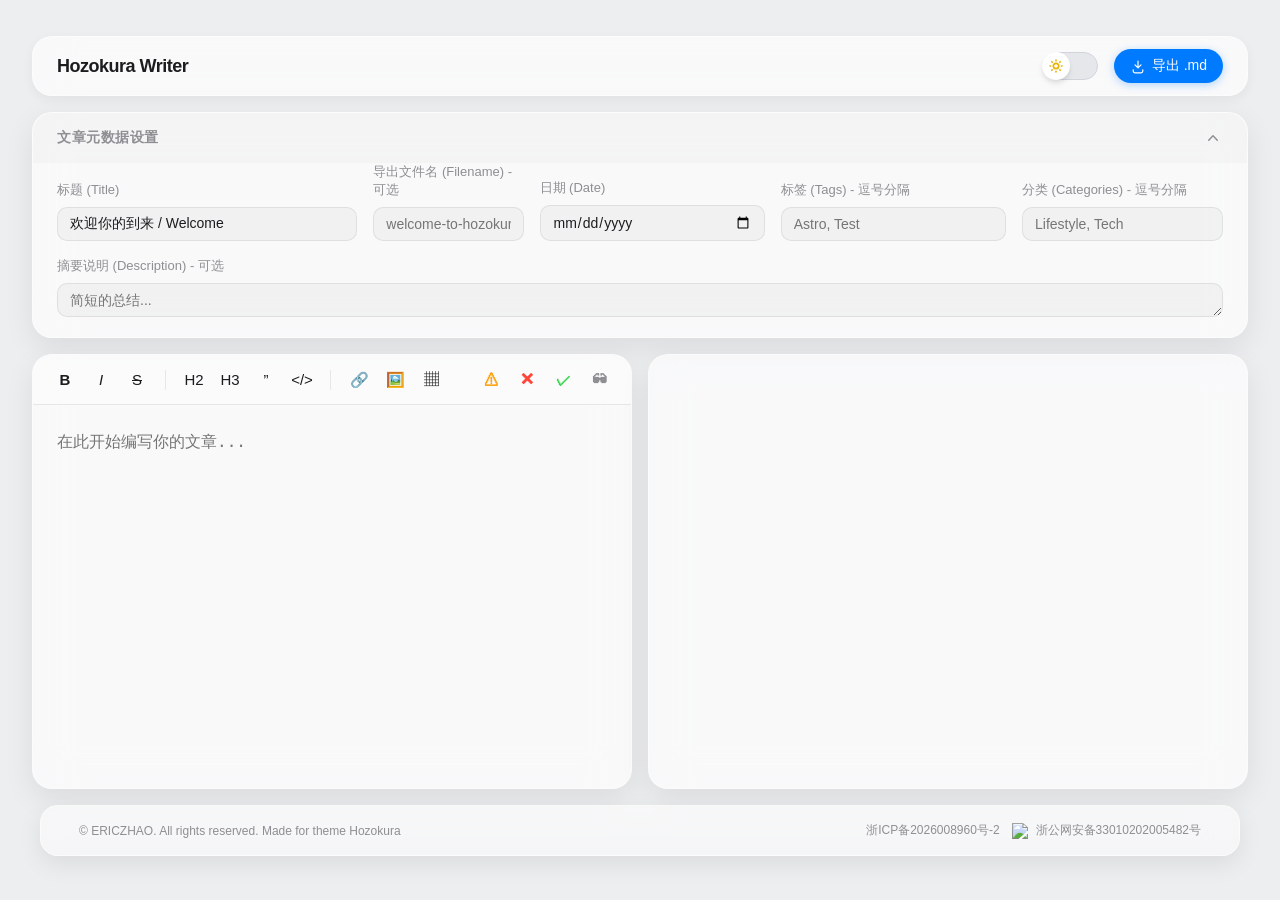
==== index.html @ 1baac51b "Add files via upload" ====
﻿<!doctype html>
<html lang="zh-CN">
  <head>
    <meta charset="UTF-8" />
    <meta name="viewport" content="width=device-width, initial-scale=1.0" />
    <title>Hozokura 编辑器</title>
    <link rel="stylesheet" href="./styles.css" />
  </head>
  <body>
    <div class="app-bg"></div>
    <div class="app-container">
      <header class="glass-header">
        <div class="header-left">
            <h1>Hozokura Writer</h1>
        </div>
        <div class="header-actions" style="display:flex; align-items:center; gap:16px;">
          <label id="theme-toggle-wrapper" class="theme-toggle-label" title="切换明亮/夜间模式">
            <input id="theme-toggle-checkbox" type="checkbox" aria-label="切换主题" />
            <div class="theme-toggle-track"></div>
            <div class="theme-toggle-knob">
              <svg class="theme-icon-sun" viewBox="0 0 24 24" fill="none" stroke="currentColor" xmlns="http://www.w3.org/2000/svg">
                <path stroke-linecap="round" stroke-linejoin="round" stroke-width="2.5" d="M12 3v1m0 16v1m9-9h-1M4 12H3m15.364 6.364l-.707-.707M6.343 6.343l-.707-.707m12.728 0l-.707.707M6.343 17.657l-.707.707M16 12a4 4 0 11-8 0 4 4 0 018 0z" />
              </svg>
              <svg class="theme-icon-moon" viewBox="0 0 24 24" fill="currentColor" stroke="none" xmlns="http://www.w3.org/2000/svg">
                <path d="M21 12.79A9 9 0 1 1 11.21 3 7 7 0 0 0 21 12.79z" />
              </svg>
            </div>
          </label>
          <button id="btn-download" class="btn-primary">
            <svg xmlns="http://www.w3.org/2000/svg" viewBox="0 0 20 20" fill="currentColor" class="w-4 h-4"><path fill-rule="evenodd" d="M10 3a.75.75 0 01.75.75v6.868l2.47-2.47a.75.75 0 111.06 1.06l-3.75 3.75a.75.75 0 01-1.06 0l-3.75-3.75a.75.75 0 111.06-1.06l2.47 2.47V3.75A.75.75 0 0110 3z" clip-rule="evenodd" /><path fill-rule="evenodd" d="M4 14a.75.75 0 01.75.75v1.5a1.5 1.5 0 001.5 1.5h7.5a1.5 1.5 0 001.5-1.5v-1.5a.75.75 0 011.5 0v1.5a3 3 0 01-3 3h-7.5a3 3 0 01-3-3v-1.5A.75.75 0 014 14z" clip-rule="evenodd" /></svg>
            导出 .md
          </button>
        </div>
      </header>

      <main class="main-layout flex-col">
        <!-- Settings / Setup Pane (Top) -->
        <section class="glass-pane pane-meta-container" id="meta-container">
            <div class="meta-header" id="toggle-meta-btn">
                <h2>文章元数据设置</h2>
                <svg id="meta-toggle-icon" xmlns="http://www.w3.org/2000/svg" viewBox="0 0 20 20" fill="currentColor" class="toggle-icon"><path fill-rule="evenodd" d="M14.77 12.79a.75.75 0 01-1.06-.02L10 8.832 6.29 12.77a.75.75 0 11-1.08-1.04l4.25-4.5a.75.75 0 011.08 0l4.25 4.5a.75.75 0 01-.02 1.06z" clip-rule="evenodd" /></svg>
            </div>
            <div class="meta-content" id="meta-content">
                <div class="meta-grid">
                    <div class="form-group">
                        <label>标题 (Title)</label>
                        <input type="text" id="meta-title" placeholder="惊人的旅程..." value="欢迎你的到来 / Welcome">
                    </div>
                    <div class="form-group">
                      <label>导出文件名 (Filename) - 可选</label>
                      <input type="text" id="meta-filename" placeholder="welcome-to-hozokura">
                    </div>
                    <div class="form-group">
                        <label>日期 (Date)</label>
                        <input type="date" id="meta-date">
                    </div>
                    <div class="form-group">
                        <label>标签 (Tags) - 逗号分隔</label>
                        <input type="text" id="meta-tags" placeholder="Astro, Test">
                    </div>
                    <div class="form-group">
                        <label>分类 (Categories) - 逗号分隔</label>
                        <input type="text" id="meta-categories" placeholder="Lifestyle, Tech">
                    </div>
                    <!-- 发布状态开关已移除：导出默认为已发布 -->
                </div>
                <div class="form-group" style="margin-bottom: 0;">
                    <label>摘要说明 (Description) - 可选</label>
                    <textarea id="meta-desc" placeholder="简短的总结..." rows="1"></textarea>
                </div>
            </div>
        </section>

        <!-- Editor & Preview Pane (Bottom) -->
        <div class="bottom-panes flex-row">
            <!-- Editor Pane -->
            <section class="glass-pane pane-editor">
               <div class="ios-toolbar">
                  <div class="toolbar-group">
                      <button class="tb-btn" data-action="bold" title="加粗 (Ctrl+B)"><b>B</b></button>
                      <button class="tb-btn" data-action="italic" title="斜体 (Ctrl+I)"><i>I</i></button>
                      <button class="tb-btn" data-action="strikethrough" title="删除线"><s>S</s></button>
                  </div>
                  <div class="toolbar-divider"></div>
                  <div class="toolbar-group">
                      <button class="tb-btn" data-action="h2" title="标题 2">H2</button>
                      <button class="tb-btn" data-action="h3" title="标题 3">H3</button>
                      <button class="tb-btn" data-action="quote" title="引用">”</button>
                      <button class="tb-btn" data-action="code" title="代码块">&lt;/&gt;</button>
                  </div>
                  <div class="toolbar-divider"></div>
                  <div class="toolbar-group">
                      <button class="tb-btn" data-action="link" title="链接">🔗</button>
                      <button class="tb-btn" data-action="image" title="图片">🖼️</button>
                      <button class="tb-btn" data-action="table" title="表格">▦</button>
                  </div>
                  <div class="toolbar-divider flex-grow"></div>
                  <div class="toolbar-group">
                      <button class="tb-btn sc-btn text-yellow-400" data-action="sc-warn" title="警告短代码 (Ctrl+Shift+W)">⚠</button>
                      <button class="tb-btn sc-btn text-red-400" data-action="sc-wrong" title="错误短代码 (Ctrl+Shift+E)">✕</button>
                      <button class="tb-btn sc-btn text-green-400" data-action="sc-right" title="正确短代码 (Ctrl+Shift+R)">✓</button>
                      <button class="tb-btn sc-btn text-gray-400" data-action="sc-hide" title="隐藏文字 (Ctrl+Shift+H)">🕶</button>
                  </div>
               </div>
               <textarea id="editor" spellcheck="false" placeholder="在此开始编写你的文章..."></textarea>
            </section>

            <!-- Preview Pane -->
            <section class="glass-pane pane-preview">
               <article id="preview" class="preview-content"></article>
            </section>
        </div>
      </main>

      <footer class="app-footer">
        <div class="footer-inner">
          <div class="footer-left">&copy; ERICZHAO. All rights reserved. Made for theme Hozokura</div>
          <div class="footer-right">
            <a href="https://beian.miit.gov.cn/">浙ICP备2026008960号-2</a>
            <a href="https://beian.mps.gov.cn/#/query/webSearch?code=33010202005482" rel="noreferrer noopener" target="_blank">
              <img src="https://www.beian.gov.cn/img/ghs.png" alt="公安备案" class="footer-icon">浙公网安备33010202005482号
            </a>
          </div>
        </div>
      </footer>
    </div>
    <script type="module" src="./main.js"></script>
  </body>
</html>
---- styles.css ----
:root {
  --sys-bg: #EAEBEE;
  --sys-card: rgba(255, 255, 255, 0.65);
  --sys-card-border: rgba(255, 255, 255, 0.4);
  --sys-text: #1C1C1E;
  --sys-text-secondary: #8E8E93;
  --sys-tint: #007AFF;
  --sys-tint-hover: #0056b3;
  --sys-divider: rgba(60, 60, 67, 0.1);
  --sys-radius: 20px;
  --sys-radius-sm: 10px;
  
  --shadow-sm: 0 4px 12px rgba(0,0,0,0.05);
  --shadow-md: 0 10px 30px rgba(0,0,0,0.08);
}

/* Explicit theme attribute overrides (toggled via JS) */
[data-theme="dark"] {
  --sys-bg: #0f0f10;
  --sys-card: rgba(28,28,30,0.7);
  --sys-card-border: rgba(255,255,255,0.06);
  --sys-text: #F2F2F7;
  --sys-text-secondary: #AEAEB2;
  --sys-divider: rgba(84,84,88,0.28);
  --sys-tint: #0A84FF;
}

[data-theme="light"] {
  --sys-bg: #EAEBEE;
  --sys-card: rgba(255,255,255,0.65);
  --sys-card-border: rgba(255,255,255,0.4);
  --sys-text: #1C1C1E;
  --sys-text-secondary: #8E8E93;
  --sys-divider: rgba(60,60,67,0.1);
  --sys-tint: #007AFF;
}

/* Smooth transition when switching themes */
body, .glass-header, .glass-pane, .app-footer {
  transition: background-color 220ms ease, color 220ms ease, border-color 220ms ease;
}

* { box-sizing: border-box; margin: 0; padding: 0; }

body {
  font-family: -apple-system, BlinkMacSystemFont, "SF Pro Text", "Segoe UI", Roboto, Helvetica, Arial, sans-serif;
  color: var(--sys-text);
  background-color: var(--sys-bg);
  background-image: url('https://images.unsplash.com/photo-1579546929518-9e396f3cc809?ixlib=rb-4.0.3&auto=format&fit=crop&w=2070&q=80');
  background-size: cover;
  background-position: center;
  background-attachment: fixed;
  height: 100vh;
  overflow: hidden;
  display: flex;
  justify-content: center;
  align-items: center;
  -webkit-font-smoothing: antialiased;
}

.app-bg {
  position: fixed;
  top: 0; left: 0; right: 0; bottom: 0;
  background-color: rgba(255,255,255,0.12);
  z-index: -1;
  pointer-events: none;
  transition: background-color 200ms ease;
}

[data-theme="dark"] .app-bg {
  background-color: rgba(0,0,0,0.45);
}

.app-container {
  width: 95vw;
  height: 92vh;
  display: flex;
  flex-direction: column;
  gap: 16px;
}

.glass-header {
  height: 60px;
  min-height: 60px;
  background: var(--sys-card);
  backdrop-filter: blur(20px);
  -webkit-backdrop-filter: blur(20px);
  border: 1px solid var(--sys-card-border);
  border-radius: var(--sys-radius);
  display: flex;
  align-items: center;
  justify-content: space-between;
  padding: 0 24px;
  box-shadow: var(--shadow-sm);
}

.header-left {
  display: flex;
  align-items: center;
  gap: 12px;
}

.app-logo {
  width: 28px;
  height: 28px;
  background: linear-gradient(135deg, #007AFF, #5856D6);
  border-radius: 8px;
}

.glass-header h1 {
  font-size: 18px;
  font-weight: 600;
  letter-spacing: -0.5px;
}

.btn-primary {
  background: var(--sys-tint);
  color: white;
  border: none;
  border-radius: 20px;
  padding: 8px 16px;
  font-size: 14px;
  font-weight: 500;
  display: flex;
  align-items: center;
  gap: 6px;
  cursor: pointer;
  transition: all 0.2s;
  box-shadow: 0 2px 8px rgba(0,122,255,0.3);
}

.btn-primary:hover {
  background: var(--sys-tint-hover);
  transform: translateY(-1px);
}

.btn-primary svg {
  width: 16px;
  height: 16px;
}

/* Theme Toggle Slider */
.theme-toggle-label {
  position: relative;
  display: flex;
  align-items: center;
  cursor: pointer;
  transition: opacity 0.2s;
}
.theme-toggle-label:hover { opacity: 0.8; }
.theme-toggle-label input { display: none; }

.theme-toggle-track {
  width: 56px;
  height: 28px;
  background-color: #E5E7EB;
  border: 1px solid #D1D5DB;
  border-radius: 9999px;
  transition: background-color 0.5s, border-color 0.5s;
}

.theme-toggle-knob {
  position: absolute;
  left: 0;
  top: 0;
  width: 28px;
  height: 28px;
  background-color: #FFFFFF;
  border-radius: 9999px;
  box-shadow: 0 4px 6px -1px rgba(0, 0, 0, 0.1), 0 2px 4px -1px rgba(0, 0, 0, 0.06);
  transition: transform 0.5s cubic-bezier(0.4,0,0.2,1), background-color 0.5s;
  display: flex;
  align-items: center;
  justify-content: center;
}

.theme-icon-sun, .theme-icon-moon {
  position: absolute;
  width: 16px;
  height: 16px;
  transition: all 0.5s cubic-bezier(0.4,0,0.2,1);
}

.theme-icon-sun { color: #EAB308; opacity: 1; transform: rotate(0) scale(1); }
.theme-icon-moon { color: #1F2937; opacity: 0; transform: rotate(-90deg) scale(0.5); }

/* Dark Theme Overrides for Toggle */
[data-theme="dark"] .theme-toggle-track {
  background-color: #374151;
  border-color: #4B5563;
}
[data-theme="dark"] .theme-toggle-knob {
  transform: translateX(28px);
  background-color: #E5E7EB;
}
[data-theme="dark"] .theme-icon-sun {
  opacity: 0;
  transform: rotate(90deg) scale(0.5);
}
[data-theme="dark"] .theme-icon-moon {
  opacity: 1;
  transform: rotate(0) scale(1);
}

.main-layout {
  display: flex;
  gap: 16px;
  flex: 1;
  min-height: 0;
}

.flex-col {
  flex-direction: column;
}

.flex-row {
  flex-direction: row;
}

.glass-pane {
  background: var(--sys-card);
  backdrop-filter: blur(20px);
  -webkit-backdrop-filter: blur(20px);
  border: 1px solid var(--sys-card-border);
  border-radius: var(--sys-radius);
  box-shadow: var(--shadow-md);
  overflow: hidden;
  display: flex;
  flex-direction: column;
}

/* Meta Pane Container (Top) */
.pane-meta-container {
  flex-shrink: 0;
  transition: all 0.3s cubic-bezier(0.25, 0.8, 0.25, 1);
}

.meta-header {
  height: 50px;
  display: flex;
  align-items: center;
  justify-content: space-between;
  padding: 0 24px;
  cursor: pointer;
  user-select: none;
  background: rgba(0, 0, 0, 0.02);
}

[data-theme="dark"] .meta-header { background: rgba(255, 255, 255, 0.03); }

.meta-header h2 {
  font-size: 14px;
  font-weight: 600;
  color: var(--sys-text-secondary);
  text-transform: uppercase;
  letter-spacing: 0.5px;
}

.toggle-icon {
  width: 20px;
  height: 20px;
  color: var(--sys-text-secondary);
  transition: transform 0.3s;
}

.meta-content {
  padding: 0 24px 20px 24px;
  display: flex;
  flex-direction: column;
  gap: 16px;
  transform-origin: top;
  transition: max-height 0.3s cubic-bezier(0.25, 0.8, 0.25, 1), opacity 0.3s, padding 0.3s;
  max-height: 500px; /* arbitrary large enough height */
  opacity: 1;
  overflow: hidden;
}

.meta-content.collapsed {
  max-height: 0;
  padding-top: 0;
  padding-bottom: 0;
  opacity: 0;
  pointer-events: none;
}

.meta-grid {
  display: grid;
  grid-template-columns: 2fr 1fr 1.5fr 1.5fr auto;
  gap: 16px;
  align-items: end;
}

.form-group {
  display: flex;
  flex-direction: column;
}

.form-group label {
  font-size: 13px;
  font-weight: 500;
  color: var(--sys-text-secondary);
  margin-bottom: 8px;
}

.form-group input[type="text"],
.form-group input[type="date"],
.form-group textarea {
  width: 100%;
  background: rgba(0,0,0,0.03);
  border: 1px solid var(--sys-divider);
  border-radius: var(--sys-radius-sm);
  padding: 8px 12px;
  font-size: 14px;
  color: var(--sys-text);
  font-family: inherit;
  transition: border-color 0.2s, background 0.2s;
}

[data-theme="dark"] .form-group input, [data-theme="dark"] .form-group textarea {
  background: rgba(255,255,255,0.05);
}

.form-group input:focus, .form-group textarea:focus {
  outline: none;
  border-color: var(--sys-tint);
  background: transparent;
}

.toggle-group {
  display: flex;
  flex-direction: row;
  height: 36px;
  align-items: center;
  gap: 12px;
}

.toggle-switch {
  width: 50px;
  height: 30px;
  background: var(--sys-divider);
  border-radius: 15px;
  position: relative;
  cursor: pointer;
  transition: background 0.3s;
}

.toggle-switch.active {
  background: #34C759;
}

.toggle-switch .knob {
  width: 26px;
  height: 26px;
  background: white;
  border-radius: 13px;
  position: absolute;
  top: 2px;
  left: 2px;
  transition: transform 0.3s;
  box-shadow: 0 2px 4px rgba(0,0,0,0.2);
}

.toggle-switch.active .knob {
  transform: translateX(20px);
}

/* Bottom Panes */
.bottom-panes {
  display: flex;
  gap: 16px;
  flex: 1;
  min-height: 0;
}

/* Editor & Toolbar */
.pane-editor {
  flex: 1;
  display: flex;
  flex-direction: column;
}

.ios-toolbar {
  height: 50px;
  border-bottom: 1px solid var(--sys-divider);
  display: flex;
  align-items: center;
  padding: 0 16px;
  gap: 12px;
  background: rgba(255,255,255,0.3);
}

[data-theme="dark"] .ios-toolbar { background: rgba(0,0,0,0.2); }

.toolbar-group {
  display: flex;
  gap: 4px;
}

.toolbar-divider {
  width: 1px;
  height: 20px;
  background: var(--sys-divider);
}

.flex-grow {
  flex-grow: 1;
  background: transparent;
}

.tb-btn {
  background: transparent;
  border: none;
  width: 32px;
  height: 32px;
  border-radius: 8px;
  color: var(--sys-text);
  cursor: pointer;
  display: flex;
  align-items: center;
  justify-content: center;
  font-size: 15px;
  transition: background 0.2s;
}

.tb-btn:hover {
  background: var(--sys-divider);
}

.sc-btn {
  font-weight: bold;
}
.text-yellow-400 { color: #FF9F0A; }
.text-red-400 { color: #FF453A; }
.text-green-400 { color: #32D74B; }
.text-gray-400 { color: #8E8E93; }

#editor {
  flex: 1;
  width: 100%;
  border: none;
  background: transparent;
  padding: 24px;
  font-size: 16px;
  line-height: 1.6;
  font-family: ui-monospace, SFMono-Regular, Menlo, Monaco, Consolas, monospace;
  color: var(--sys-text);
  resize: none;
  outline: none;
}

/* Preview */
.pane-preview {
  flex: 1;
  display: flex;
  flex-direction: column;
}

.preview-content {
  padding: 24px;
  overflow-y: auto;
  line-height: 1.7;
  flex: 1;
}

.preview-content h1, .preview-content h2, .preview-content h3 {
  margin-top: 1.5em;
  margin-bottom: 0.5em;
  font-weight: 600;
}

.preview-content p {
  margin-bottom: 1em;
}

.preview-content img {
  max-width: 100%;
  border-radius: var(--sys-radius-sm);
}

.preview-content code {
  background: var(--sys-divider);
  padding: 2px 4px;
  border-radius: 4px;
  font-size: 0.9em;
  font-family: ui-monospace, monospace;
}

/* Blockquote styling*/
.preview-content blockquote {
  margin: 1.25em 0;
  padding: 14px 16px;
  border-left: 4px solid var(--sys-tint);
  background: rgba(0,0,0,0.03);
  border-radius: 12px;
  color: var(--sys-text-secondary);
  font-style: italic;
  line-height: 1.6;
}

/* Dark theme variant: frosted, soft glow, subtler accent */
[data-theme="dark"] .preview-content blockquote {
  background: linear-gradient(180deg, rgba(255,255,255,0.02), rgba(255,255,255,0.01));
  border-left-color: rgba(255,255,255,0.12);
  color: rgba(242,242,247,0.9);
  box-shadow: inset 0 1px 0 rgba(255,255,255,0.02), 0 10px 30px rgba(0,0,0,0.5);
  backdrop-filter: blur(6px);
  -webkit-backdrop-filter: blur(6px);
}

.preview-content blockquote p:last-child { margin-bottom: 0; }

/* Custom Shortcodes Preview Styles */
.shortcode-block {
    padding: 12px 16px;
    border-radius: 8px;
    margin: 1em 0;
    display: flex;
    align-items: flex-start;
    gap: 12px;
}
.shortcode-warn { background: rgba(255, 159, 10, 0.1); border-left: 4px solid #FF9F0A; }
.shortcode-wrong { background: rgba(255, 69, 58, 0.1); border-left: 4px solid #FF453A; }
.shortcode-right { background: rgba(50, 215, 75, 0.1); border-left: 4px solid #32D74B; }
.shortcode-hide {
    background: #000; color: #000; cursor: pointer; user-select: none; border-radius: 4px; padding: 2px 6px;
    transition: color 0.3s;
}
.shortcode-hide:hover { color: #fff; }

.shortcode-icon { font-size: 1.2em; line-height: 1; }
.shortcode-content { flex: 1; }
.shortcode-content p:last-child { margin-bottom: 0; }

/* Footer*/
.app-footer {
  display: flex;
  justify-content: center;
  align-items: center;
  font-size: 12px;
  color: var(--sys-text-secondary);
  padding: 10px 14px;
  margin: 0 8px 8px 8px;
  border-radius: 18px;
  background: linear-gradient(180deg, rgba(255,255,255,0.6), rgba(255,255,255,0.45));
  backdrop-filter: blur(18px);
  -webkit-backdrop-filter: blur(18px);
  border: 1px solid rgba(255,255,255,0.45);
  box-shadow: 0 8px 24px rgba(0,0,0,0.08);
}
.app-footer a {
  color: inherit;
  text-decoration: none;
  transition: color 0.2s;
}
.app-footer a:hover { color: var(--sys-text); }

/* Footer inner layout */
.footer-inner {
  width: 100%;
  display: flex;
  align-items: center;
  justify-content: space-between;
  gap: 12px;
  max-width: calc(100% - 24px);
  padding: 6px 12px;
  box-sizing: border-box;
  flex-wrap: wrap;
}
.footer-left {
  font-size: 12px;
  color: var(--sys-text-secondary);
}
.footer-right {
  display: flex;
  align-items: center;
  gap: 12px;
  color: var(--sys-text-secondary);
}
.footer-right a { display: inline-flex; align-items: center; gap: 8px; }
.footer-icon { width: 16px; height: 16px; display: inline-block; object-fit: contain; }

@media (max-width: 720px) {
  .app-footer { border-radius: 12px; padding: 8px 10px; }
  .footer-inner { justify-content: center; text-align: center; gap: 8px; }
  .footer-left { width: 100%; order: 1; }
  .footer-right { width: 100%; justify-content: center; order: 2; gap: 10px; }
  .footer-right a { font-size: 12px; }
}

[data-theme="dark"] .app-footer {
  background: linear-gradient(180deg, rgba(28,28,30,0.6), rgba(28,28,30,0.45));
  border: 1px solid rgba(255,255,255,0.06);
  box-shadow: 0 8px 30px rgba(0,0,0,0.6);
}
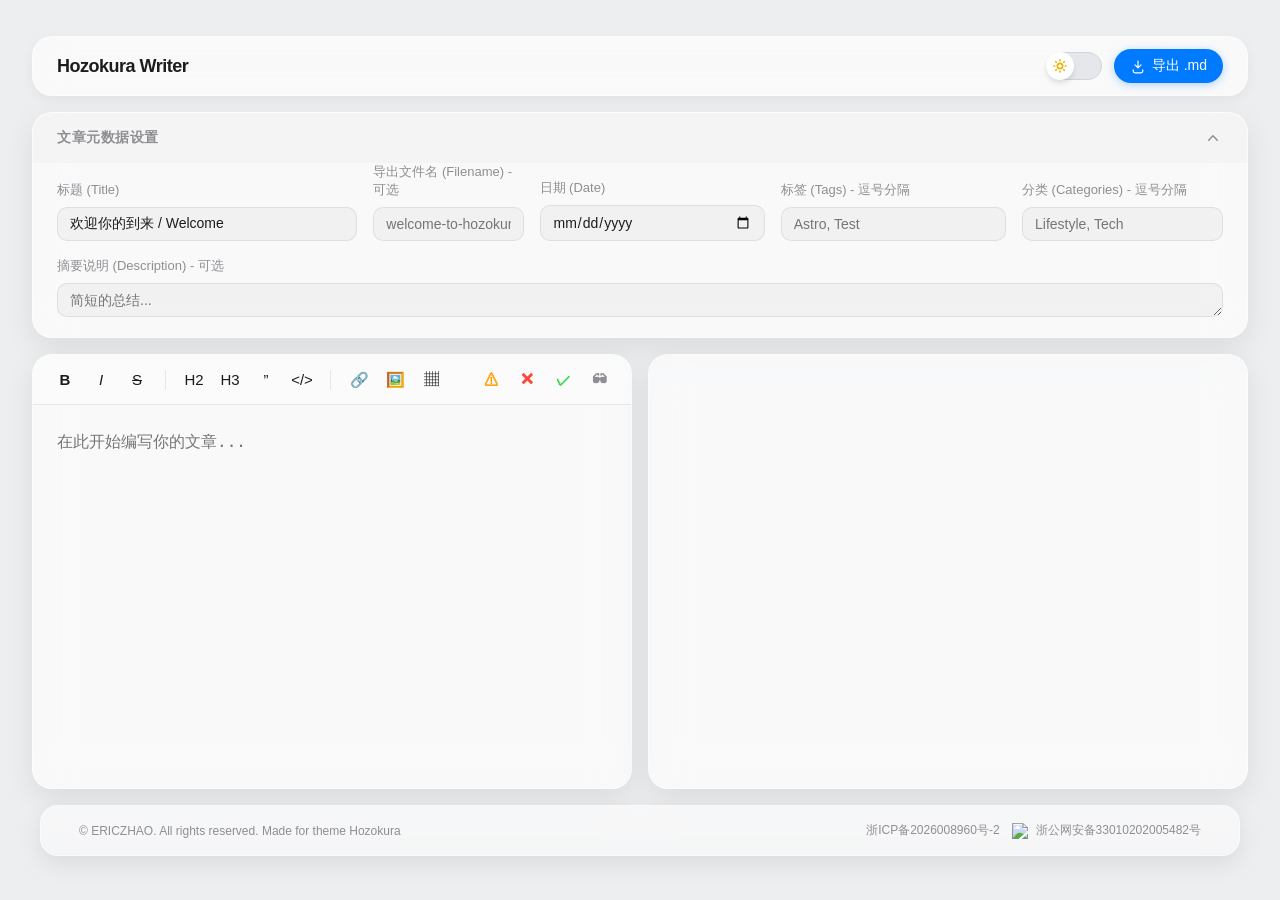
==== commit a85c28d1: "Add files via upload" ====
--- a/index.html
+++ b/index.html
@@ -13,7 +13,7 @@
         <div class="header-left">
             <h1>Hozokura Writer</h1>
         </div>
-        <div class="header-actions" style="display:flex; align-items:center; gap:16px;">
+        <div class="header-actions flex-header-actions">
           <label id="theme-toggle-wrapper" class="theme-toggle-label" title="切换明亮/夜间模式">
             <input id="theme-toggle-checkbox" type="checkbox" aria-label="切换主题" />
             <div class="theme-toggle-track"></div>
@@ -52,7 +52,7 @@
                     </div>
                     <div class="form-group">
                         <label>日期 (Date)</label>
-                        <input type="date" id="meta-date">
+                        <input type="date" id="meta-date" title="选择日期" placeholder="请选择日期">
                     </div>
                     <div class="form-group">
                         <label>标签 (Tags) - 逗号分隔</label>
@@ -64,7 +64,7 @@
                     </div>
                     <!-- 发布状态开关已移除：导出默认为已发布 -->
                 </div>
-                <div class="form-group" style="margin-bottom: 0;">
+                <div class="form-group no-margin-bottom">
                     <label>摘要说明 (Description) - 可选</label>
                     <textarea id="meta-desc" placeholder="简短的总结..." rows="1"></textarea>
                 </div>
--- a/styles.css
+++ b/styles.css
@@ -46,7 +46,7 @@
   font-family: -apple-system, BlinkMacSystemFont, "SF Pro Text", "Segoe UI", Roboto, Helvetica, Arial, sans-serif;
   color: var(--sys-text);
   background-color: var(--sys-bg);
-  background-image: url('https://images.unsplash.com/photo-1579546929518-9e396f3cc809?ixlib=rb-4.0.3&auto=format&fit=crop&w=2070&q=80');
+  background-image: url('https://oss.ericzhao3366.work/blog/background.png');
   background-size: cover;
   background-position: center;
   background-attachment: fixed;
@@ -83,8 +83,8 @@
   height: 60px;
   min-height: 60px;
   background: var(--sys-card);
+  -webkit-backdrop-filter: blur(20px);
   backdrop-filter: blur(20px);
-  -webkit-backdrop-filter: blur(20px);
   border: 1px solid var(--sys-card-border);
   border-radius: var(--sys-radius);
   display: flex;
@@ -95,6 +95,13 @@
 }
 
 .header-left {
+  display: flex;
+  align-items: center;
+  gap: 12px;
+}
+
+/* Ensure header action controls (theme toggle, export) sit inline and center */
+.header-actions, .flex-header-actions {
   display: flex;
   align-items: center;
   gap: 12px;
@@ -144,6 +151,7 @@
   position: relative;
   display: flex;
   align-items: center;
+  height: 28px;
   cursor: pointer;
   transition: opacity 0.2s;
 }
@@ -162,7 +170,8 @@
 .theme-toggle-knob {
   position: absolute;
   left: 0;
-  top: 0;
+  top: 50%;
+  transform: translateY(-50%);
   width: 28px;
   height: 28px;
   background-color: #FFFFFF;
@@ -190,7 +199,7 @@
   border-color: #4B5563;
 }
 [data-theme="dark"] .theme-toggle-knob {
-  transform: translateX(28px);
+  transform: translateX(28px) translateY(-50%);
   background-color: #E5E7EB;
 }
 [data-theme="dark"] .theme-icon-sun {
@@ -219,8 +228,8 @@
 
 .glass-pane {
   background: var(--sys-card);
+  -webkit-backdrop-filter: blur(20px);
   backdrop-filter: blur(20px);
-  -webkit-backdrop-filter: blur(20px);
   border: 1px solid var(--sys-card-border);
   border-radius: var(--sys-radius);
   box-shadow: var(--shadow-md);
@@ -242,6 +251,7 @@
   justify-content: space-between;
   padding: 0 24px;
   cursor: pointer;
+  -webkit-user-select: none;
   user-select: none;
   background: rgba(0, 0, 0, 0.02);
 }
@@ -503,8 +513,8 @@
   border-left-color: rgba(255,255,255,0.12);
   color: rgba(242,242,247,0.9);
   box-shadow: inset 0 1px 0 rgba(255,255,255,0.02), 0 10px 30px rgba(0,0,0,0.5);
+  -webkit-backdrop-filter: blur(6px);
   backdrop-filter: blur(6px);
-  -webkit-backdrop-filter: blur(6px);
 }
 
 .preview-content blockquote p:last-child { margin-bottom: 0; }
@@ -522,7 +532,7 @@
 .shortcode-wrong { background: rgba(255, 69, 58, 0.1); border-left: 4px solid #FF453A; }
 .shortcode-right { background: rgba(50, 215, 75, 0.1); border-left: 4px solid #32D74B; }
 .shortcode-hide {
-    background: #000; color: #000; cursor: pointer; user-select: none; border-radius: 4px; padding: 2px 6px;
+    background: #000; color: #000; cursor: pointer; -webkit-user-select: none; user-select: none; border-radius: 4px; padding: 2px 6px;
     transition: color 0.3s;
 }
 .shortcode-hide:hover { color: #fff; }
@@ -542,8 +552,8 @@
   margin: 0 8px 8px 8px;
   border-radius: 18px;
   background: linear-gradient(180deg, rgba(255,255,255,0.6), rgba(255,255,255,0.45));
+  -webkit-backdrop-filter: blur(18px);
   backdrop-filter: blur(18px);
-  -webkit-backdrop-filter: blur(18px);
   border: 1px solid rgba(255,255,255,0.45);
   box-shadow: 0 8px 24px rgba(0,0,0,0.08);
 }
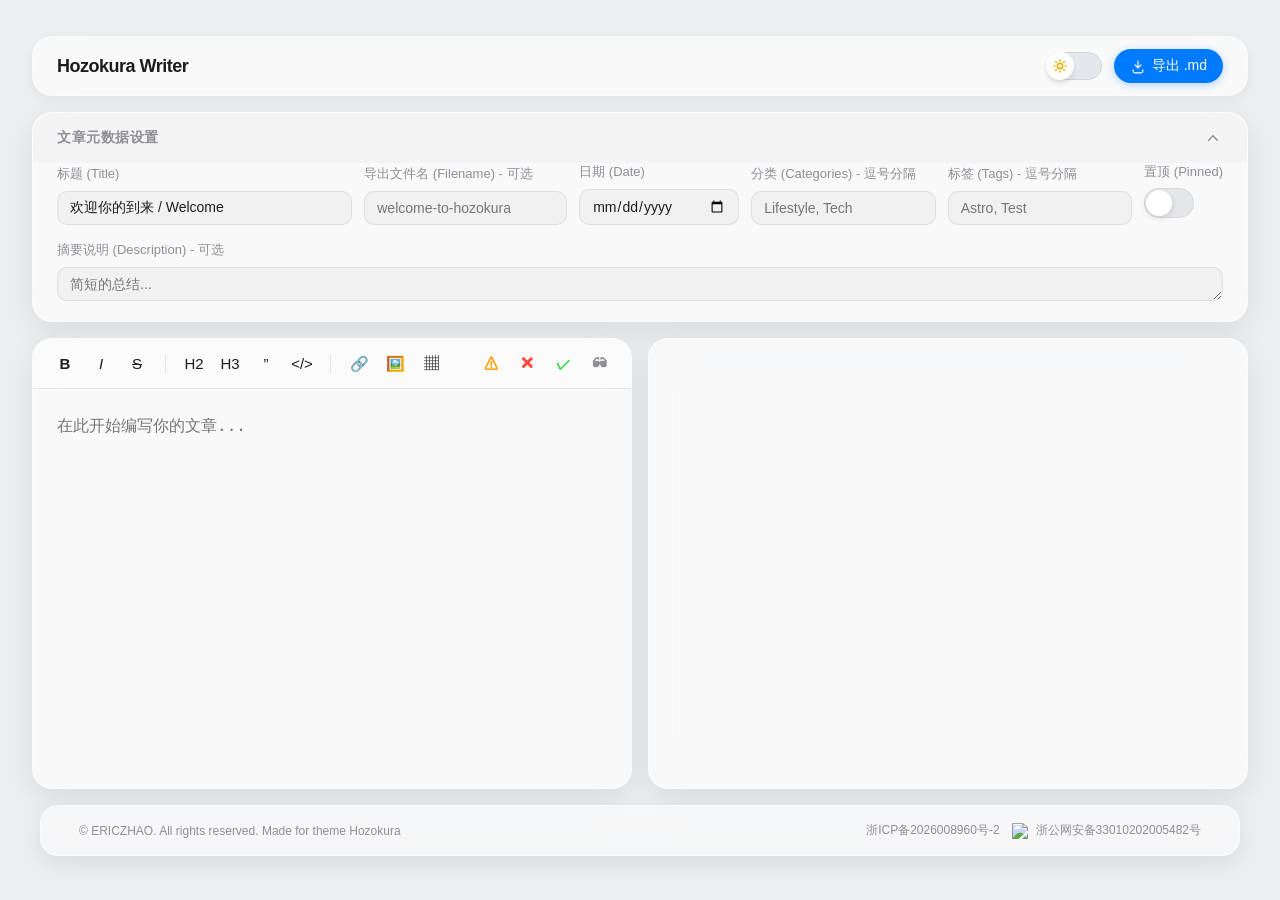
==== commit d0446743: "support pinned" ====
--- a/index.html
+++ b/index.html
@@ -41,7 +41,7 @@
                 <svg id="meta-toggle-icon" xmlns="http://www.w3.org/2000/svg" viewBox="0 0 20 20" fill="currentColor" class="toggle-icon"><path fill-rule="evenodd" d="M14.77 12.79a.75.75 0 01-1.06-.02L10 8.832 6.29 12.77a.75.75 0 11-1.08-1.04l4.25-4.5a.75.75 0 011.08 0l4.25 4.5a.75.75 0 01-.02 1.06z" clip-rule="evenodd" /></svg>
             </div>
             <div class="meta-content" id="meta-content">
-                <div class="meta-grid">
+                <div class="meta-top-row">
                     <div class="form-group">
                         <label>标题 (Title)</label>
                         <input type="text" id="meta-title" placeholder="惊人的旅程..." value="欢迎你的到来 / Welcome">
@@ -55,14 +55,23 @@
                         <input type="date" id="meta-date" title="选择日期" placeholder="请选择日期">
                     </div>
                     <div class="form-group">
+                        <label>分类 (Categories) - 逗号分隔</label>
+                        <input type="text" id="meta-categories" placeholder="Lifestyle, Tech">
+                    </div>
+                    <div class="form-group">
                         <label>标签 (Tags) - 逗号分隔</label>
                         <input type="text" id="meta-tags" placeholder="Astro, Test">
                     </div>
                     <div class="form-group">
-                        <label>分类 (Categories) - 逗号分隔</label>
-                        <input type="text" id="meta-categories" placeholder="Lifestyle, Tech">
+                      <label>置顶 (Pinned)</label>
+                      <div class="toggle-group">
+                        <label class="toggle-switch" title="置顶到文章顶部">
+                          <input id="meta-pinned-checkbox" type="checkbox" aria-label="置顶" />
+                          <span class="track" aria-hidden="true"></span>
+                          <span class="knob" aria-hidden="true"></span>
+                        </label>
+                      </div>
                     </div>
-                    <!-- 发布状态开关已移除：导出默认为已发布 -->
                 </div>
                 <div class="form-group no-margin-bottom">
                     <label>摘要说明 (Description) - 可选</label>
--- a/styles.css
+++ b/styles.css
@@ -295,9 +295,42 @@
 
 .meta-grid {
   display: grid;
-  grid-template-columns: 2fr 1fr 1.5fr 1.5fr auto;
   gap: 16px;
   align-items: end;
+  grid-template-columns: repeat(auto-fit, minmax(220px, 1fr));
+  grid-auto-flow: dense;
+}
+
+/* On wide screens restore original column proportions for a more compact layout */
+@media (min-width: 1200px) {
+  .meta-grid {
+    grid-template-columns: 2fr 1fr 1.5fr 1.5fr auto;
+  }
+}
+
+/* Horizontal top row for key meta fields */
+.meta-top-row {
+  display: flex;
+  gap: 12px;
+  align-items: end;
+  flex-wrap: nowrap; /* user requested single-line */
+}
+
+.meta-top-row .form-group { flex: 1 1 0%; }
+.meta-top-row .form-group:nth-child(1) { flex: 2 1 320px; }
+.meta-top-row .form-group:nth-child(2) { flex: 1 1 220px; }
+.meta-top-row .form-group:nth-child(3) { flex: 0 0 160px; }
+.meta-top-row .form-group:nth-child(4) { flex: 1 1 200px; }
+.meta-top-row .form-group:nth-child(5) { flex: 1 1 200px; }
+.meta-top-row .form-group:nth-child(6) { flex: 0 0 auto; }
+
+@media (max-width: 700px) {
+  .meta-top-row { gap: 8px; }
+  .meta-top-row .form-group:nth-child(1) { flex-basis: 180px; }
+  .meta-top-row .form-group:nth-child(2) { flex-basis: 120px; }
+  .meta-top-row .form-group:nth-child(3) { flex-basis: 110px; }
+  .meta-top-row .form-group:nth-child(4),
+  .meta-top-row .form-group:nth-child(5) { flex-basis: 120px; }
 }
 
 .form-group {
@@ -336,6 +369,37 @@
   background: transparent;
 }
 
+/* Row layout for description + pinned toggle */
+.form-row {
+  display: flex;
+  gap: 12px;
+  align-items: center;
+  flex-wrap: nowrap; /* keep description and toggle on one line */
+}
+.form-row .form-group:first-child {
+  flex: 1 1 0%;
+}
+.form-row .form-group:not(:first-child) {
+  flex: 0 0 auto;
+}
+
+/* Fixed-but-responsive width for description textarea when placed in a row with the toggle.
+   Uses clamp(min, preferred, max) so it adapts across different page widths. */
+.form-row .form-group textarea {
+  /* Allow textarea to shrink but keep a reasonable minimum so toggle stays visible */
+  flex: 1 1 auto;
+  min-width: 140px;
+  max-width: 640px;
+  width: 100%;
+  resize: vertical; /* allow vertical resize but not horizontal */
+}
+
+/* Ensure toggle-group items align nicely in the row */
+.form-row .toggle-group {
+  align-items: center;
+  gap: 8px;
+}
+
 .toggle-group {
   display: flex;
   flex-direction: row;
@@ -343,34 +407,62 @@
   align-items: center;
   gap: 12px;
 }
-
+/* Toggle switch (track + knob) */
 .toggle-switch {
+  position: relative;
   width: 50px;
   height: 30px;
+  display: inline-block;
+  cursor: pointer;
+}
+
+.toggle-switch input {
+  position: absolute;
+  width: 1px;
+  height: 1px;
+  padding: 0;
+  margin: -1px;
+  overflow: hidden;
+  clip: rect(0 0 0 0);
+  white-space: nowrap;
+  border: 0;
+}
+
+.toggle-switch .track {
+  position: absolute;
+  inset: 0;
+  border-radius: 9999px;
   background: var(--sys-divider);
-  border-radius: 15px;
-  position: relative;
-  cursor: pointer;
-  transition: background 0.3s;
-}
-
-.toggle-switch.active {
-  background: #34C759;
+  border: 1px solid rgba(0,0,0,0.06);
+  transition: background-color 0.2s ease, border-color 0.2s ease;
+}
+
+[data-theme="dark"] .toggle-switch .track {
+  background: rgba(255,255,255,0.04);
+  border-color: rgba(255,255,255,0.06);
 }
 
 .toggle-switch .knob {
-  width: 26px;
-  height: 26px;
-  background: white;
-  border-radius: 13px;
   position: absolute;
   top: 2px;
   left: 2px;
-  transition: transform 0.3s;
-  box-shadow: 0 2px 4px rgba(0,0,0,0.2);
-}
-
-.toggle-switch.active .knob {
+  width: 26px;
+  height: 26px;
+  border-radius: 50%;
+  background: #FFFFFF;
+  transition: transform 0.25s cubic-bezier(0.4,0,0.2,1);
+  box-shadow: 0 2px 6px rgba(0,0,0,0.12);
+}
+
+/* remove prominent blue focus ring around the custom toggle; keep accessibility via visible knob movement */
+
+/* Checked state: move knob and change track color */
+.toggle-switch input:checked ~ .track {
+  background: #34C759;
+  border-color: rgba(0,0,0,0.06);
+}
+
+.toggle-switch input:checked ~ .knob {
   transform: translateX(20px);
 }
 
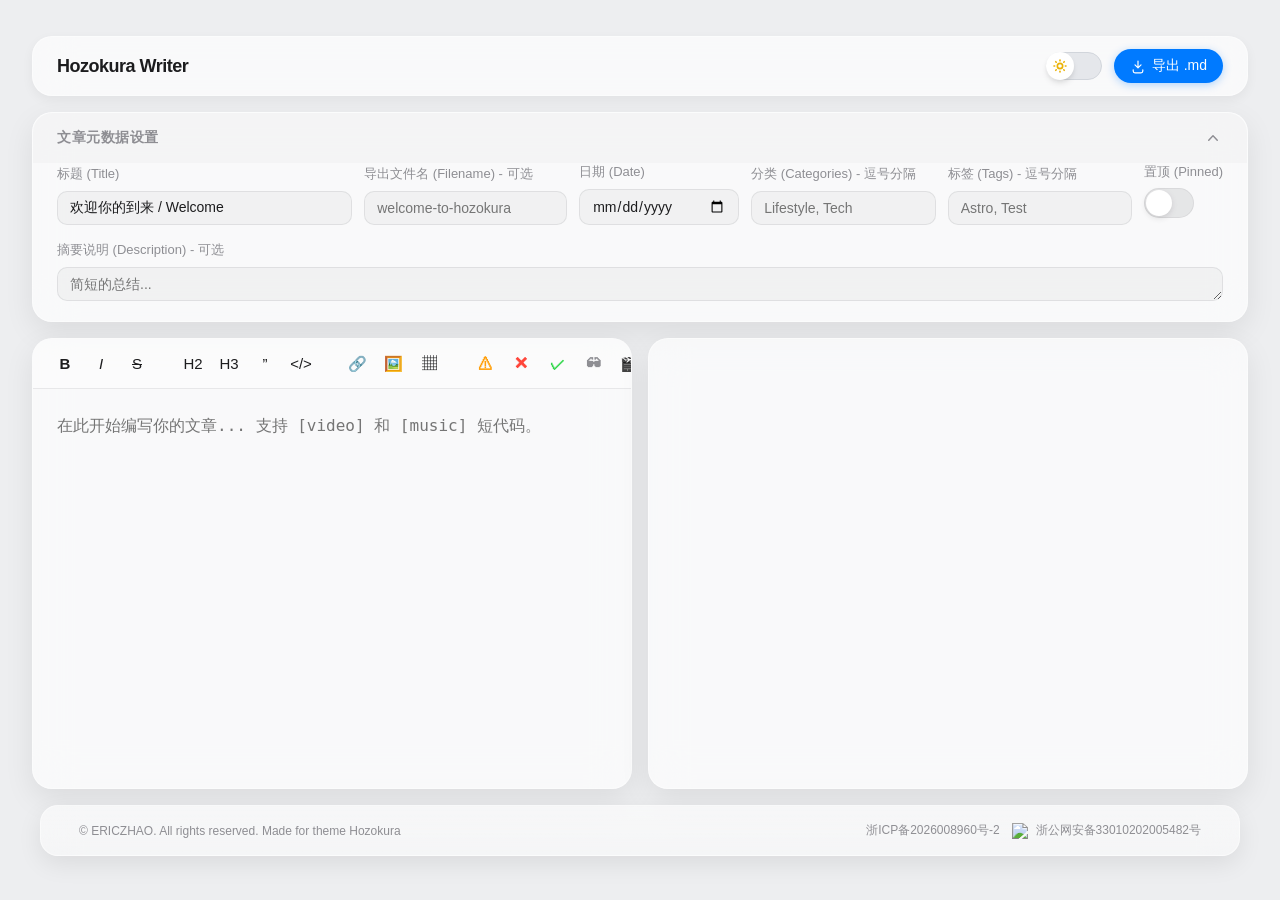
==== commit 700eee40: "up" ====
--- a/index.html
+++ b/index.html
@@ -109,9 +109,11 @@
                       <button class="tb-btn sc-btn text-red-400" data-action="sc-wrong" title="错误短代码 (Ctrl+Shift+E)">✕</button>
                       <button class="tb-btn sc-btn text-green-400" data-action="sc-right" title="正确短代码 (Ctrl+Shift+R)">✓</button>
                       <button class="tb-btn sc-btn text-gray-400" data-action="sc-hide" title="隐藏文字 (Ctrl+Shift+H)">🕶</button>
+                     <button class="tb-btn sc-btn text-blue-400" data-action="sc-video" title="视频短代码">🎬</button>
+                     <button class="tb-btn sc-btn text-pink-400" data-action="sc-music" title="音乐短代码">♫</button>
                   </div>
                </div>
-               <textarea id="editor" spellcheck="false" placeholder="在此开始编写你的文章..."></textarea>
+                <textarea id="editor" spellcheck="false" placeholder="在此开始编写你的文章... 支持 [video] 和 [music] 短代码。"></textarea>
             </section>
 
             <!-- Preview Pane -->
--- a/styles.css
+++ b/styles.css
@@ -535,6 +535,8 @@
 .text-red-400 { color: #FF453A; }
 .text-green-400 { color: #32D74B; }
 .text-gray-400 { color: #8E8E93; }
+.text-blue-400 { color: #0A84FF; }
+.text-pink-400 { color: #FF2D55; }
 
 #editor {
   flex: 1;
@@ -633,6 +635,148 @@
 .shortcode-content { flex: 1; }
 .shortcode-content p:last-child { margin-bottom: 0; }
 
+.media-embed {
+  margin: 1.5em 0;
+  border-radius: 18px;
+  overflow: hidden;
+  background: var(--sys-card);
+  border: 1px solid var(--sys-card-border);
+  box-shadow: 0 4px 20px rgba(0, 0, 0, 0.03);
+}
+
+[data-theme="dark"] .media-embed {
+  background: linear-gradient(165deg, rgba(38, 40, 47, 0.72), rgba(24, 26, 31, 0.55));
+  box-shadow: 0 18px 40px rgba(0, 0, 0, 0.35);
+}
+
+.media-embed-header {
+  display: flex;
+  align-items: center;
+  justify-content: space-between;
+  gap: 0.8rem;
+  padding: 0.8rem 1rem;
+  border-bottom: 1px solid rgba(203, 168, 139, 0.22);
+}
+
+[data-theme="dark"] .media-embed-header {
+  border-bottom-color: rgba(255, 255, 255, 0.12);
+}
+
+.media-embed-meta {
+  display: flex;
+  align-items: center;
+  gap: 0.75rem;
+  min-width: 0;
+}
+
+.media-embed-platform {
+  flex-shrink: 0;
+  font-size: 0.75rem;
+  font-weight: 700;
+  text-transform: uppercase;
+  letter-spacing: 0.05em;
+  padding: 0.15rem 0.5rem;
+  border-radius: 6px;
+  color: #8a6a51;
+  background: rgba(255, 255, 255, 0.7);
+  border: 1px solid rgba(203, 168, 139, 0.3);
+}
+
+[data-theme="dark"] .media-embed-platform {
+  color: #f6d9be;
+  background: rgba(255, 255, 255, 0.06);
+  border-color: rgba(255, 255, 255, 0.16);
+}
+
+.media-embed-link {
+  font-size: 0.8rem;
+  color: #8a6a51;
+  text-decoration: none;
+  opacity: 0.85;
+}
+
+[data-theme="dark"] .media-embed-link {
+  color: #f4e2d2;
+}
+
+.media-embed-link:hover {
+  text-decoration: underline;
+  text-underline-offset: 0.2rem;
+  opacity: 1;
+}
+
+.media-embed-title {
+  font-size: 0.86rem;
+  color: #6f5a47;
+  font-weight: 600;
+  letter-spacing: 0.01em;
+  white-space: nowrap;
+  overflow: hidden;
+  text-overflow: ellipsis;
+  max-width: min(58vw, 420px);
+}
+
+[data-theme="dark"] .media-embed-title {
+  color: #f0dcc9;
+}
+
+.media-embed-body {
+  padding: 0.75rem;
+}
+
+.media-embed-body iframe {
+  display: block;
+  width: 100%;
+  border: 0;
+  border-radius: 12px;
+  background: #000;
+}
+
+.media-embed-video iframe {
+  aspect-ratio: 16 / 9;
+  min-height: 220px;
+}
+
+.media-embed-music iframe {
+  height: 152px;
+  min-height: 152px;
+}
+
+.media-embed-netease iframe {
+  height: 86px;
+  min-height: 86px;
+}
+
+.media-fallback-link {
+  display: inline-flex;
+  margin: 1em 0;
+  padding: 12px 14px;
+  border-radius: 12px;
+  border: 1px dashed var(--sys-divider);
+  background: rgba(255, 255, 255, 0.12);
+  color: var(--sys-tint);
+  text-decoration: none;
+}
+
+[data-theme="dark"] .media-fallback-link {
+  background: rgba(255, 255, 255, 0.03);
+}
+
+@media (max-width: 720px) {
+  .media-embed {
+    padding: 0;
+    border-radius: 14px;
+  }
+  
+  .media-embed-body {
+    padding: 0.6rem;
+  }
+
+  .media-embed-video iframe {
+    min-height: 200px;
+  }
+}
+
 /* Footer*/
 .app-footer {
   display: flex;
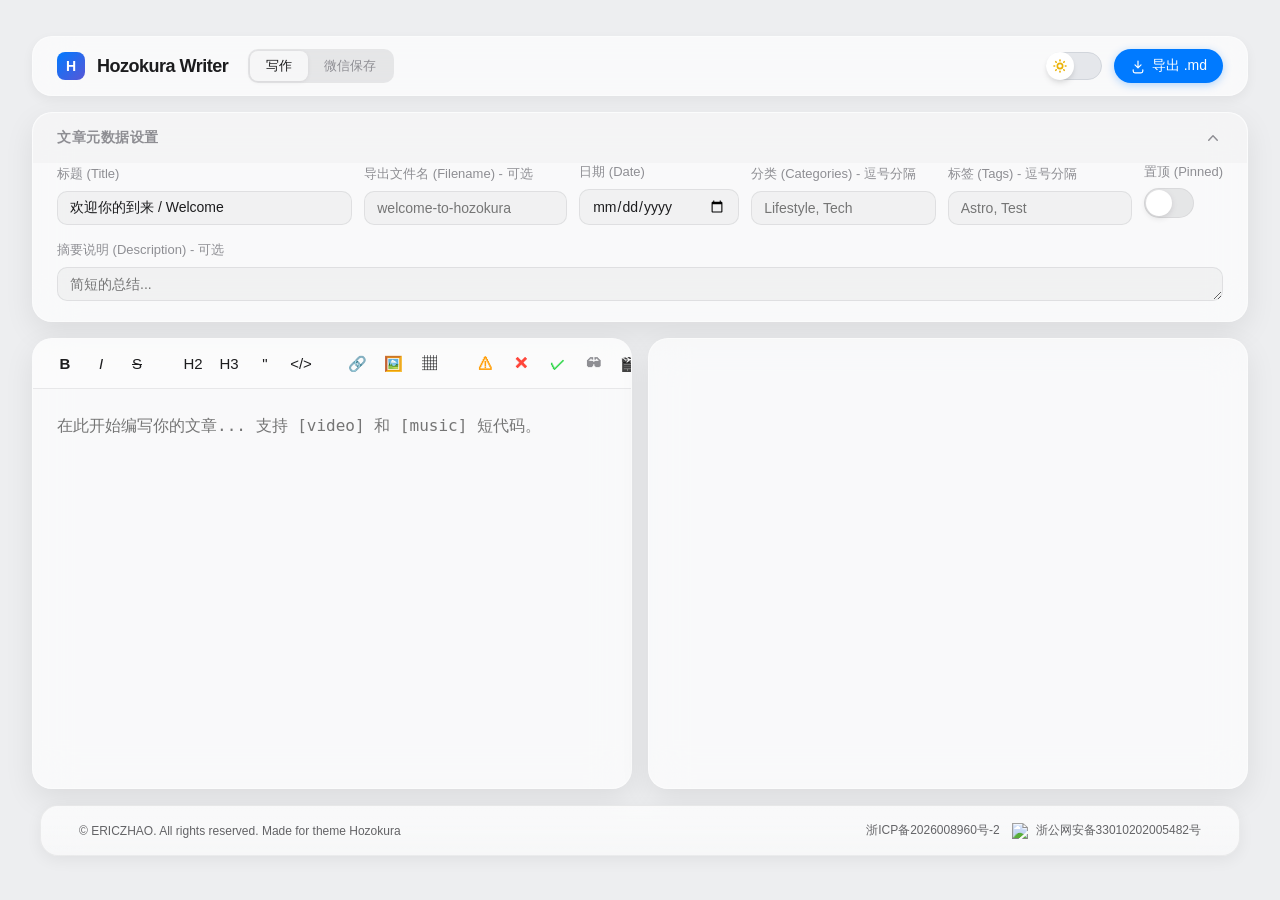
==== commit 412ae71b: "support wechat article" ====
--- a/index.html
+++ b/index.html
@@ -1,17 +1,24 @@
-﻿<!doctype html>
+<!doctype html>
 <html lang="zh-CN">
   <head>
     <meta charset="UTF-8" />
     <meta name="viewport" content="width=device-width, initial-scale=1.0" />
     <title>Hozokura 编辑器</title>
     <link rel="stylesheet" href="./styles.css" />
+    <link href="https://fonts.shinji.ren/css2?family=Noto+Sans+SC:wght@300;400;500;700&family=Noto+Serif+SC:wght@400;700&display=swap" rel="stylesheet">
+    <script src="https://cdn.jsdelivr.net/npm/jszip@3.10.1/dist/jszip.min.js"></script>
   </head>
   <body>
     <div class="app-bg"></div>
     <div class="app-container">
       <header class="glass-header">
         <div class="header-left">
-            <h1>Hozokura Writer</h1>
+          <div class="app-logo">H</div>
+          <h1>Hozokura Writer</h1>
+          <div class="mode-tabs">
+            <button class="mode-tab active" data-mode="writer">写作</button>
+            <button class="mode-tab" data-mode="wechat">微信保存</button>
+          </div>
         </div>
         <div class="header-actions flex-header-actions">
           <label id="theme-toggle-wrapper" class="theme-toggle-label" title="切换明亮/夜间模式">
@@ -26,100 +33,145 @@
               </svg>
             </div>
           </label>
-          <button id="btn-download" class="btn-primary">
+          <button id="btn-download" class="btn-primary btn-writer-mode">
             <svg xmlns="http://www.w3.org/2000/svg" viewBox="0 0 20 20" fill="currentColor" class="w-4 h-4"><path fill-rule="evenodd" d="M10 3a.75.75 0 01.75.75v6.868l2.47-2.47a.75.75 0 111.06 1.06l-3.75 3.75a.75.75 0 01-1.06 0l-3.75-3.75a.75.75 0 111.06-1.06l2.47 2.47V3.75A.75.75 0 0110 3z" clip-rule="evenodd" /><path fill-rule="evenodd" d="M4 14a.75.75 0 01.75.75v1.5a1.5 1.5 0 001.5 1.5h7.5a1.5 1.5 0 001.5-1.5v-1.5a.75.75 0 011.5 0v1.5a3 3 0 01-3 3h-7.5a3 3 0 01-3-3v-1.5A.75.75 0 014 14z" clip-rule="evenodd" /></svg>
             导出 .md
           </button>
+          <button id="btn-export" class="btn-primary btn-wechat-mode" style="display:none;" disabled>
+              <svg xmlns="http://www.w3.org/2000/svg" width="16" height="16" viewBox="0 0 20 20" fill="currentColor"><path d="M10.75 2.75a.75.75 0 00-1.5 0v8.614L6.295 8.235a.75.75 0 10-1.09 1.03l4.25 4.5a.75.75 0 001.09 0l4.25-4.5a.75.75 0 00-1.09-1.03l-2.955 3.129V2.75z" /><path d="M3.5 12.75a.75.75 0 00-1.5 0v2.5A2.75 2.75 0 004.75 18h10.5A2.75 2.75 0 0018 15.25v-2.5a.75.75 0 00-1.5 0v2.5c0 .69-.56 1.25-1.25 1.25H4.75c-.69 0-1.25-.56-1.25-1.25v-2.5z" /></svg>
+              导出 ZIP
+            </button>
         </div>
       </header>
 
       <main class="main-layout flex-col">
-        <!-- Settings / Setup Pane (Top) -->
-        <section class="glass-pane pane-meta-container" id="meta-container">
-            <div class="meta-header" id="toggle-meta-btn">
-                <h2>文章元数据设置</h2>
-                <svg id="meta-toggle-icon" xmlns="http://www.w3.org/2000/svg" viewBox="0 0 20 20" fill="currentColor" class="toggle-icon"><path fill-rule="evenodd" d="M14.77 12.79a.75.75 0 01-1.06-.02L10 8.832 6.29 12.77a.75.75 0 11-1.08-1.04l4.25-4.5a.75.75 0 011.08 0l4.25 4.5a.75.75 0 01-.02 1.06z" clip-rule="evenodd" /></svg>
+        <!-- Writer Mode: Meta Settings -->
+        <section class="glass-pane pane-meta-container btn-writer-mode" id="meta-container">
+          <div class="meta-header" id="toggle-meta-btn">
+            <h2>文章元数据设置</h2>
+            <svg id="meta-toggle-icon" xmlns="http://www.w3.org/2000/svg" viewBox="0 0 20 20" fill="currentColor" class="toggle-icon"><path fill-rule="evenodd" d="M14.77 12.79a.75.75 0 01-1.06-.02L10 8.832 6.29 12.77a.75.75 0 11-1.08-1.04l4.25-4.5a.75.75 0 011.08 0l4.25 4.5a.75.75 0 01-.02 1.06z" clip-rule="evenodd" /></svg>
+          </div>
+          <div class="meta-content" id="meta-content">
+            <div class="meta-top-row">
+              <div class="form-group">
+                <label>标题 (Title)</label>
+                <input type="text" id="meta-title" placeholder="惊人的旅程..." value="欢迎你的到来 / Welcome">
+              </div>
+              <div class="form-group">
+                <label>导出文件名 (Filename) - 可选</label>
+                <input type="text" id="meta-filename" placeholder="welcome-to-hozokura">
+              </div>
+              <div class="form-group">
+                <label>日期 (Date)</label>
+                <input type="date" id="meta-date" title="选择日期" placeholder="请选择日期">
+              </div>
+              <div class="form-group">
+                <label>分类 (Categories) - 逗号分隔</label>
+                <input type="text" id="meta-categories" placeholder="Lifestyle, Tech">
+              </div>
+              <div class="form-group">
+                <label>标签 (Tags) - 逗号分隔</label>
+                <input type="text" id="meta-tags" placeholder="Astro, Test">
+              </div>
+              <div class="form-group">
+                <label>置顶 (Pinned)</label>
+                <div class="toggle-group">
+                  <label class="toggle-switch" title="置顶到文章顶部">
+                    <input id="meta-pinned-checkbox" type="checkbox" aria-label="置顶" />
+                    <span class="track" aria-hidden="true"></span>
+                    <span class="knob" aria-hidden="true"></span>
+                  </label>
+                </div>
+              </div>
             </div>
-            <div class="meta-content" id="meta-content">
-                <div class="meta-top-row">
-                    <div class="form-group">
-                        <label>标题 (Title)</label>
-                        <input type="text" id="meta-title" placeholder="惊人的旅程..." value="欢迎你的到来 / Welcome">
-                    </div>
-                    <div class="form-group">
-                      <label>导出文件名 (Filename) - 可选</label>
-                      <input type="text" id="meta-filename" placeholder="welcome-to-hozokura">
-                    </div>
-                    <div class="form-group">
-                        <label>日期 (Date)</label>
-                        <input type="date" id="meta-date" title="选择日期" placeholder="请选择日期">
-                    </div>
-                    <div class="form-group">
-                        <label>分类 (Categories) - 逗号分隔</label>
-                        <input type="text" id="meta-categories" placeholder="Lifestyle, Tech">
-                    </div>
-                    <div class="form-group">
-                        <label>标签 (Tags) - 逗号分隔</label>
-                        <input type="text" id="meta-tags" placeholder="Astro, Test">
-                    </div>
-                    <div class="form-group">
-                      <label>置顶 (Pinned)</label>
-                      <div class="toggle-group">
-                        <label class="toggle-switch" title="置顶到文章顶部">
-                          <input id="meta-pinned-checkbox" type="checkbox" aria-label="置顶" />
-                          <span class="track" aria-hidden="true"></span>
-                          <span class="knob" aria-hidden="true"></span>
-                        </label>
-                      </div>
-                    </div>
-                </div>
-                <div class="form-group no-margin-bottom">
-                    <label>摘要说明 (Description) - 可选</label>
-                    <textarea id="meta-desc" placeholder="简短的总结..." rows="1"></textarea>
-                </div>
+            <div class="form-group no-margin-bottom">
+              <label>摘要说明 (Description) - 可选</label>
+              <textarea id="meta-desc" placeholder="简短的总结..." rows="1"></textarea>
             </div>
+          </div>
+        </section>
+
+        <!-- WeChat Mode: Fetch Pane -->
+        <section class="glass-pane pane-meta-container btn-wechat-mode" id="fetch-pane" style="display:none;">
+          <div class="pane-header" id="toggle-fetch-btn">
+            <h2>微信文章获取</h2>
+            <svg id="fetch-toggle-icon" xmlns="http://www.w3.org/2000/svg" viewBox="0 0 20 20" fill="currentColor" class="toggle-icon"><path fill-rule="evenodd" d="M14.77 12.79a.75.75 0 01-1.06-.02L10 8.832 6.29 12.77a.75.75 0 11-1.08-1.04l4.25-4.5a.75.75 0 011.08 0l4.25 4.5a.75.75 0 01-.02 1.06z" clip-rule="evenodd" /></svg>
+          </div>
+          <div class="pane-content" id="fetch-content">
+            <div class="url-input-row">
+              <input type="text" id="article-url" placeholder="粘贴微信公众号文章链接，如 https://mp.weixin.qq.com/s/..." />
+              <button id="btn-fetch" class="btn-primary">
+                <svg xmlns="http://www.w3.org/2000/svg" viewBox="0 0 20 20" fill="currentColor"><path fill-rule="evenodd" d="M10 18a8 8 0 100-16 8 8 0 000 16zM9.555 7.168A1 1 0 008 8v4a1 1 0 001.555.832l3-2a1 1 0 000-1.664l-3-2z" clip-rule="evenodd" /></svg>
+                获取文章
+              </button>
+            </div>
+            <div class="progress-bar" id="fetch-progress">
+              <div class="progress-bar-fill" id="fetch-progress-fill"></div>
+            </div>
+            <div class="article-meta-bar" id="article-meta" style="display:none;">
+              <span id="wc-meta-title"></span>
+              <span id="wc-meta-author"></span>
+              <span id="wc-meta-account"></span>
+            </div>
+            <div id="fetch-status" style="margin-top:8px;"></div>
+          </div>
         </section>
 
         <!-- Editor & Preview Pane (Bottom) -->
         <div class="bottom-panes flex-row">
-            <!-- Editor Pane -->
-            <section class="glass-pane pane-editor">
-               <div class="ios-toolbar">
-                  <div class="toolbar-group">
-                      <button class="tb-btn" data-action="bold" title="加粗 (Ctrl+B)"><b>B</b></button>
-                      <button class="tb-btn" data-action="italic" title="斜体 (Ctrl+I)"><i>I</i></button>
-                      <button class="tb-btn" data-action="strikethrough" title="删除线"><s>S</s></button>
-                  </div>
-                  <div class="toolbar-divider"></div>
-                  <div class="toolbar-group">
-                      <button class="tb-btn" data-action="h2" title="标题 2">H2</button>
-                      <button class="tb-btn" data-action="h3" title="标题 3">H3</button>
-                      <button class="tb-btn" data-action="quote" title="引用">”</button>
-                      <button class="tb-btn" data-action="code" title="代码块">&lt;/&gt;</button>
-                  </div>
-                  <div class="toolbar-divider"></div>
-                  <div class="toolbar-group">
-                      <button class="tb-btn" data-action="link" title="链接">🔗</button>
-                      <button class="tb-btn" data-action="image" title="图片">🖼️</button>
-                      <button class="tb-btn" data-action="table" title="表格">▦</button>
-                  </div>
-                  <div class="toolbar-divider flex-grow"></div>
-                  <div class="toolbar-group">
-                      <button class="tb-btn sc-btn text-yellow-400" data-action="sc-warn" title="警告短代码 (Ctrl+Shift+W)">⚠</button>
-                      <button class="tb-btn sc-btn text-red-400" data-action="sc-wrong" title="错误短代码 (Ctrl+Shift+E)">✕</button>
-                      <button class="tb-btn sc-btn text-green-400" data-action="sc-right" title="正确短代码 (Ctrl+Shift+R)">✓</button>
-                      <button class="tb-btn sc-btn text-gray-400" data-action="sc-hide" title="隐藏文字 (Ctrl+Shift+H)">🕶</button>
-                     <button class="tb-btn sc-btn text-blue-400" data-action="sc-video" title="视频短代码">🎬</button>
-                     <button class="tb-btn sc-btn text-pink-400" data-action="sc-music" title="音乐短代码">♫</button>
-                  </div>
-               </div>
-                <textarea id="editor" spellcheck="false" placeholder="在此开始编写你的文章... 支持 [video] 和 [music] 短代码。"></textarea>
-            </section>
+          <!-- Left Pane -->
+          <section class="glass-pane pane-editor">
+            <!-- WeChat mode: Markdown preview header -->
+            <div class="wechat-preview-header btn-wechat-mode" style="display:none;">
+              <h2>Markdown 预览</h2>
+              <button id="btn-edit-in-writer" class="btn-primary btn-sm">
+                <svg xmlns="http://www.w3.org/2000/svg" viewBox="0 0 20 20" fill="currentColor" width="14" height="14"><path d="M2.695 14.763l-1.262 3.154a.5.5 0 00.65.65l3.155-1.262a4 4 0 001.343-.885L17.5 5.5a2.121 2.121 0 00-3-3L3.58 13.42a4 4 0 00-.885 1.343z" /></svg>
+                编辑
+              </button>
+            </div>
 
-            <!-- Preview Pane -->
-            <section class="glass-pane pane-preview">
-               <article id="preview" class="preview-content"></article>
-            </section>
+            <!-- Writer mode: toolbar + editor -->
+            <div id="markdown-edit-wrapper" class="btn-writer-mode">
+              <div class="ios-toolbar">
+                <div class="toolbar-group">
+                  <button class="tb-btn" data-action="bold" title="加粗 (Ctrl+B)"><b>B</b></button>
+                  <button class="tb-btn" data-action="italic" title="斜体 (Ctrl+I)"><i>I</i></button>
+                  <button class="tb-btn" data-action="strikethrough" title="删除线"><s>S</s></button>
+                </div>
+                <div class="toolbar-divider"></div>
+                <div class="toolbar-group">
+                  <button class="tb-btn" data-action="h2" title="标题 2">H2</button>
+                  <button class="tb-btn" data-action="h3" title="标题 3">H3</button>
+                  <button class="tb-btn" data-action="quote" title="引用">"</button>
+                  <button class="tb-btn" data-action="code" title="代码块">&lt;/&gt;</button>
+                </div>
+                <div class="toolbar-divider"></div>
+                <div class="toolbar-group">
+                  <button class="tb-btn" data-action="link" title="链接">🔗</button>
+                  <button class="tb-btn" data-action="image" title="图片">🖼️</button>
+                  <button class="tb-btn" data-action="table" title="表格">▦</button>
+                </div>
+                <div class="toolbar-divider flex-grow"></div>
+                <div class="toolbar-group">
+                  <button class="tb-btn sc-btn text-yellow-400" data-action="sc-warn" title="警告短代码 (Ctrl+Shift+W)">⚠</button>
+                  <button class="tb-btn sc-btn text-red-400" data-action="sc-wrong" title="错误短代码 (Ctrl+Shift+E)">✕</button>
+                  <button class="tb-btn sc-btn text-green-400" data-action="sc-right" title="正确短代码 (Ctrl+Shift+R)">✓</button>
+                  <button class="tb-btn sc-btn text-gray-400" data-action="sc-hide" title="隐藏文字 (Ctrl+Shift+H)">🕶</button>
+                  <button class="tb-btn sc-btn text-blue-400" data-action="sc-video" title="视频短代码">🎬</button>
+                  <button class="tb-btn sc-btn text-pink-400" data-action="sc-music" title="音乐短代码">♫</button>
+                </div>
+              </div>
+              <textarea id="editor" spellcheck="false" placeholder="在此开始编写你的文章... 支持 [video] 和 [music] 短代码。"></textarea>
+            </div>
+
+            <!-- WeChat mode: read-only preview -->
+            <article id="wechat-md-preview" class="preview-content btn-wechat-mode" style="display:none;"></article>
+          </section>
+
+          <!-- Right Preview Pane -->
+          <section class="glass-pane pane-preview">
+            <article id="preview" class="preview-content"></article>
+          </section>
         </div>
       </main>
 
@@ -135,6 +187,12 @@
         </div>
       </footer>
     </div>
+
+    <div class="lightbox-overlay" id="lightbox">
+      <button class="lightbox-close" id="lightbox-close">&times;</button>
+      <img id="lightbox-img" src="" alt="大图预览" />
+    </div>
+
     <script type="module" src="./main.js"></script>
   </body>
 </html>
--- a/styles.css
+++ b/styles.css
@@ -1,840 +1,1228 @@
-:root {
-  --sys-bg: #EAEBEE;
-  --sys-card: rgba(255, 255, 255, 0.65);
-  --sys-card-border: rgba(255, 255, 255, 0.4);
-  --sys-text: #1C1C1E;
-  --sys-text-secondary: #8E8E93;
-  --sys-tint: #007AFF;
-  --sys-tint-hover: #0056b3;
-  --sys-divider: rgba(60, 60, 67, 0.1);
-  --sys-radius: 20px;
-  --sys-radius-sm: 10px;
-  
-  --shadow-sm: 0 4px 12px rgba(0,0,0,0.05);
-  --shadow-md: 0 10px 30px rgba(0,0,0,0.08);
-}
-
-/* Explicit theme attribute overrides (toggled via JS) */
-[data-theme="dark"] {
-  --sys-bg: #0f0f10;
-  --sys-card: rgba(28,28,30,0.7);
-  --sys-card-border: rgba(255,255,255,0.06);
-  --sys-text: #F2F2F7;
-  --sys-text-secondary: #AEAEB2;
-  --sys-divider: rgba(84,84,88,0.28);
-  --sys-tint: #0A84FF;
-}
-
-[data-theme="light"] {
-  --sys-bg: #EAEBEE;
-  --sys-card: rgba(255,255,255,0.65);
-  --sys-card-border: rgba(255,255,255,0.4);
-  --sys-text: #1C1C1E;
-  --sys-text-secondary: #8E8E93;
-  --sys-divider: rgba(60,60,67,0.1);
-  --sys-tint: #007AFF;
-}
-
-/* Smooth transition when switching themes */
-body, .glass-header, .glass-pane, .app-footer {
-  transition: background-color 220ms ease, color 220ms ease, border-color 220ms ease;
-}
-
-* { box-sizing: border-box; margin: 0; padding: 0; }
-
-body {
-  font-family: -apple-system, BlinkMacSystemFont, "SF Pro Text", "Segoe UI", Roboto, Helvetica, Arial, sans-serif;
-  color: var(--sys-text);
-  background-color: var(--sys-bg);
-  background-image: url('https://oss.ericzhao3366.work/blog/background.png');
-  background-size: cover;
-  background-position: center;
-  background-attachment: fixed;
-  height: 100vh;
-  overflow: hidden;
-  display: flex;
-  justify-content: center;
-  align-items: center;
-  -webkit-font-smoothing: antialiased;
-}
-
-.app-bg {
-  position: fixed;
-  top: 0; left: 0; right: 0; bottom: 0;
-  background-color: rgba(255,255,255,0.12);
-  z-index: -1;
-  pointer-events: none;
-  transition: background-color 200ms ease;
-}
-
-[data-theme="dark"] .app-bg {
-  background-color: rgba(0,0,0,0.45);
-}
-
-.app-container {
-  width: 95vw;
-  height: 92vh;
-  display: flex;
-  flex-direction: column;
-  gap: 16px;
-}
-
-.glass-header {
-  height: 60px;
-  min-height: 60px;
-  background: var(--sys-card);
-  -webkit-backdrop-filter: blur(20px);
-  backdrop-filter: blur(20px);
-  border: 1px solid var(--sys-card-border);
-  border-radius: var(--sys-radius);
-  display: flex;
-  align-items: center;
-  justify-content: space-between;
-  padding: 0 24px;
-  box-shadow: var(--shadow-sm);
-}
-
-.header-left {
-  display: flex;
-  align-items: center;
-  gap: 12px;
-}
-
-/* Ensure header action controls (theme toggle, export) sit inline and center */
-.header-actions, .flex-header-actions {
-  display: flex;
-  align-items: center;
-  gap: 12px;
-}
-
-.app-logo {
-  width: 28px;
-  height: 28px;
-  background: linear-gradient(135deg, #007AFF, #5856D6);
-  border-radius: 8px;
-}
-
-.glass-header h1 {
-  font-size: 18px;
-  font-weight: 600;
-  letter-spacing: -0.5px;
-}
-
-.btn-primary {
-  background: var(--sys-tint);
-  color: white;
-  border: none;
-  border-radius: 20px;
-  padding: 8px 16px;
-  font-size: 14px;
-  font-weight: 500;
-  display: flex;
-  align-items: center;
-  gap: 6px;
-  cursor: pointer;
-  transition: all 0.2s;
-  box-shadow: 0 2px 8px rgba(0,122,255,0.3);
-}
-
-.btn-primary:hover {
-  background: var(--sys-tint-hover);
-  transform: translateY(-1px);
-}
-
-.btn-primary svg {
-  width: 16px;
-  height: 16px;
-}
-
-/* Theme Toggle Slider */
-.theme-toggle-label {
-  position: relative;
-  display: flex;
-  align-items: center;
-  height: 28px;
-  cursor: pointer;
-  transition: opacity 0.2s;
-}
-.theme-toggle-label:hover { opacity: 0.8; }
-.theme-toggle-label input { display: none; }
-
-.theme-toggle-track {
-  width: 56px;
-  height: 28px;
-  background-color: #E5E7EB;
-  border: 1px solid #D1D5DB;
-  border-radius: 9999px;
-  transition: background-color 0.5s, border-color 0.5s;
-}
-
-.theme-toggle-knob {
-  position: absolute;
-  left: 0;
-  top: 50%;
-  transform: translateY(-50%);
-  width: 28px;
-  height: 28px;
-  background-color: #FFFFFF;
-  border-radius: 9999px;
-  box-shadow: 0 4px 6px -1px rgba(0, 0, 0, 0.1), 0 2px 4px -1px rgba(0, 0, 0, 0.06);
-  transition: transform 0.5s cubic-bezier(0.4,0,0.2,1), background-color 0.5s;
-  display: flex;
-  align-items: center;
-  justify-content: center;
-}
-
-.theme-icon-sun, .theme-icon-moon {
-  position: absolute;
-  width: 16px;
-  height: 16px;
-  transition: all 0.5s cubic-bezier(0.4,0,0.2,1);
-}
-
-.theme-icon-sun { color: #EAB308; opacity: 1; transform: rotate(0) scale(1); }
-.theme-icon-moon { color: #1F2937; opacity: 0; transform: rotate(-90deg) scale(0.5); }
-
-/* Dark Theme Overrides for Toggle */
-[data-theme="dark"] .theme-toggle-track {
-  background-color: #374151;
-  border-color: #4B5563;
-}
-[data-theme="dark"] .theme-toggle-knob {
-  transform: translateX(28px) translateY(-50%);
-  background-color: #E5E7EB;
-}
-[data-theme="dark"] .theme-icon-sun {
-  opacity: 0;
-  transform: rotate(90deg) scale(0.5);
-}
-[data-theme="dark"] .theme-icon-moon {
-  opacity: 1;
-  transform: rotate(0) scale(1);
-}
-
-.main-layout {
-  display: flex;
-  gap: 16px;
-  flex: 1;
-  min-height: 0;
-}
-
-.flex-col {
-  flex-direction: column;
-}
-
-.flex-row {
-  flex-direction: row;
-}
-
-.glass-pane {
-  background: var(--sys-card);
-  -webkit-backdrop-filter: blur(20px);
-  backdrop-filter: blur(20px);
-  border: 1px solid var(--sys-card-border);
-  border-radius: var(--sys-radius);
-  box-shadow: var(--shadow-md);
-  overflow: hidden;
-  display: flex;
-  flex-direction: column;
-}
-
-/* Meta Pane Container (Top) */
-.pane-meta-container {
-  flex-shrink: 0;
-  transition: all 0.3s cubic-bezier(0.25, 0.8, 0.25, 1);
-}
-
-.meta-header {
-  height: 50px;
-  display: flex;
-  align-items: center;
-  justify-content: space-between;
-  padding: 0 24px;
-  cursor: pointer;
-  -webkit-user-select: none;
-  user-select: none;
-  background: rgba(0, 0, 0, 0.02);
-}
-
-[data-theme="dark"] .meta-header { background: rgba(255, 255, 255, 0.03); }
-
-.meta-header h2 {
-  font-size: 14px;
-  font-weight: 600;
-  color: var(--sys-text-secondary);
-  text-transform: uppercase;
-  letter-spacing: 0.5px;
-}
-
-.toggle-icon {
-  width: 20px;
-  height: 20px;
-  color: var(--sys-text-secondary);
-  transition: transform 0.3s;
-}
-
-.meta-content {
-  padding: 0 24px 20px 24px;
-  display: flex;
-  flex-direction: column;
-  gap: 16px;
-  transform-origin: top;
-  transition: max-height 0.3s cubic-bezier(0.25, 0.8, 0.25, 1), opacity 0.3s, padding 0.3s;
-  max-height: 500px; /* arbitrary large enough height */
-  opacity: 1;
-  overflow: hidden;
-}
-
-.meta-content.collapsed {
-  max-height: 0;
-  padding-top: 0;
-  padding-bottom: 0;
-  opacity: 0;
-  pointer-events: none;
-}
-
-.meta-grid {
-  display: grid;
-  gap: 16px;
-  align-items: end;
-  grid-template-columns: repeat(auto-fit, minmax(220px, 1fr));
-  grid-auto-flow: dense;
-}
-
-/* On wide screens restore original column proportions for a more compact layout */
-@media (min-width: 1200px) {
-  .meta-grid {
-    grid-template-columns: 2fr 1fr 1.5fr 1.5fr auto;
-  }
-}
-
-/* Horizontal top row for key meta fields */
-.meta-top-row {
-  display: flex;
-  gap: 12px;
-  align-items: end;
-  flex-wrap: nowrap; /* user requested single-line */
-}
-
-.meta-top-row .form-group { flex: 1 1 0%; }
-.meta-top-row .form-group:nth-child(1) { flex: 2 1 320px; }
-.meta-top-row .form-group:nth-child(2) { flex: 1 1 220px; }
-.meta-top-row .form-group:nth-child(3) { flex: 0 0 160px; }
-.meta-top-row .form-group:nth-child(4) { flex: 1 1 200px; }
-.meta-top-row .form-group:nth-child(5) { flex: 1 1 200px; }
-.meta-top-row .form-group:nth-child(6) { flex: 0 0 auto; }
-
-@media (max-width: 700px) {
-  .meta-top-row { gap: 8px; }
-  .meta-top-row .form-group:nth-child(1) { flex-basis: 180px; }
-  .meta-top-row .form-group:nth-child(2) { flex-basis: 120px; }
-  .meta-top-row .form-group:nth-child(3) { flex-basis: 110px; }
-  .meta-top-row .form-group:nth-child(4),
-  .meta-top-row .form-group:nth-child(5) { flex-basis: 120px; }
-}
-
-.form-group {
-  display: flex;
-  flex-direction: column;
-}
-
-.form-group label {
-  font-size: 13px;
-  font-weight: 500;
-  color: var(--sys-text-secondary);
-  margin-bottom: 8px;
-}
-
-.form-group input[type="text"],
-.form-group input[type="date"],
-.form-group textarea {
-  width: 100%;
-  background: rgba(0,0,0,0.03);
-  border: 1px solid var(--sys-divider);
-  border-radius: var(--sys-radius-sm);
-  padding: 8px 12px;
-  font-size: 14px;
-  color: var(--sys-text);
-  font-family: inherit;
-  transition: border-color 0.2s, background 0.2s;
-}
-
-[data-theme="dark"] .form-group input, [data-theme="dark"] .form-group textarea {
-  background: rgba(255,255,255,0.05);
-}
-
-.form-group input:focus, .form-group textarea:focus {
-  outline: none;
-  border-color: var(--sys-tint);
-  background: transparent;
-}
-
-/* Row layout for description + pinned toggle */
-.form-row {
-  display: flex;
-  gap: 12px;
-  align-items: center;
-  flex-wrap: nowrap; /* keep description and toggle on one line */
-}
-.form-row .form-group:first-child {
-  flex: 1 1 0%;
-}
-.form-row .form-group:not(:first-child) {
-  flex: 0 0 auto;
-}
-
-/* Fixed-but-responsive width for description textarea when placed in a row with the toggle.
-   Uses clamp(min, preferred, max) so it adapts across different page widths. */
-.form-row .form-group textarea {
-  /* Allow textarea to shrink but keep a reasonable minimum so toggle stays visible */
-  flex: 1 1 auto;
-  min-width: 140px;
-  max-width: 640px;
-  width: 100%;
-  resize: vertical; /* allow vertical resize but not horizontal */
-}
-
-/* Ensure toggle-group items align nicely in the row */
-.form-row .toggle-group {
-  align-items: center;
-  gap: 8px;
-}
-
-.toggle-group {
-  display: flex;
-  flex-direction: row;
-  height: 36px;
-  align-items: center;
-  gap: 12px;
-}
-/* Toggle switch (track + knob) */
-.toggle-switch {
-  position: relative;
-  width: 50px;
-  height: 30px;
-  display: inline-block;
-  cursor: pointer;
-}
-
-.toggle-switch input {
-  position: absolute;
-  width: 1px;
-  height: 1px;
-  padding: 0;
-  margin: -1px;
-  overflow: hidden;
-  clip: rect(0 0 0 0);
-  white-space: nowrap;
-  border: 0;
-}
-
-.toggle-switch .track {
-  position: absolute;
-  inset: 0;
-  border-radius: 9999px;
-  background: var(--sys-divider);
-  border: 1px solid rgba(0,0,0,0.06);
-  transition: background-color 0.2s ease, border-color 0.2s ease;
-}
-
-[data-theme="dark"] .toggle-switch .track {
-  background: rgba(255,255,255,0.04);
-  border-color: rgba(255,255,255,0.06);
-}
-
-.toggle-switch .knob {
-  position: absolute;
-  top: 2px;
-  left: 2px;
-  width: 26px;
-  height: 26px;
-  border-radius: 50%;
-  background: #FFFFFF;
-  transition: transform 0.25s cubic-bezier(0.4,0,0.2,1);
-  box-shadow: 0 2px 6px rgba(0,0,0,0.12);
-}
-
-/* remove prominent blue focus ring around the custom toggle; keep accessibility via visible knob movement */
-
-/* Checked state: move knob and change track color */
-.toggle-switch input:checked ~ .track {
-  background: #34C759;
-  border-color: rgba(0,0,0,0.06);
-}
-
-.toggle-switch input:checked ~ .knob {
-  transform: translateX(20px);
-}
-
-/* Bottom Panes */
-.bottom-panes {
-  display: flex;
-  gap: 16px;
-  flex: 1;
-  min-height: 0;
-}
-
-/* Editor & Toolbar */
-.pane-editor {
-  flex: 1;
-  display: flex;
-  flex-direction: column;
-}
-
-.ios-toolbar {
-  height: 50px;
-  border-bottom: 1px solid var(--sys-divider);
-  display: flex;
-  align-items: center;
-  padding: 0 16px;
-  gap: 12px;
-  background: rgba(255,255,255,0.3);
-}
-
-[data-theme="dark"] .ios-toolbar { background: rgba(0,0,0,0.2); }
-
-.toolbar-group {
-  display: flex;
-  gap: 4px;
-}
-
-.toolbar-divider {
-  width: 1px;
-  height: 20px;
-  background: var(--sys-divider);
-}
-
-.flex-grow {
-  flex-grow: 1;
-  background: transparent;
-}
-
-.tb-btn {
-  background: transparent;
-  border: none;
-  width: 32px;
-  height: 32px;
-  border-radius: 8px;
-  color: var(--sys-text);
-  cursor: pointer;
-  display: flex;
-  align-items: center;
-  justify-content: center;
-  font-size: 15px;
-  transition: background 0.2s;
-}
-
-.tb-btn:hover {
-  background: var(--sys-divider);
-}
-
-.sc-btn {
-  font-weight: bold;
-}
-.text-yellow-400 { color: #FF9F0A; }
-.text-red-400 { color: #FF453A; }
-.text-green-400 { color: #32D74B; }
-.text-gray-400 { color: #8E8E93; }
-.text-blue-400 { color: #0A84FF; }
-.text-pink-400 { color: #FF2D55; }
-
-#editor {
-  flex: 1;
-  width: 100%;
-  border: none;
-  background: transparent;
-  padding: 24px;
-  font-size: 16px;
-  line-height: 1.6;
-  font-family: ui-monospace, SFMono-Regular, Menlo, Monaco, Consolas, monospace;
-  color: var(--sys-text);
-  resize: none;
-  outline: none;
-}
-
-/* Preview */
-.pane-preview {
-  flex: 1;
-  display: flex;
-  flex-direction: column;
-}
-
-.preview-content {
-  padding: 24px;
-  overflow-y: auto;
-  line-height: 1.7;
-  flex: 1;
-}
-
-.preview-content h1, .preview-content h2, .preview-content h3 {
-  margin-top: 1.5em;
-  margin-bottom: 0.5em;
-  font-weight: 600;
-}
-
-.preview-content p {
-  margin-bottom: 1em;
-}
-
-.preview-content img {
-  max-width: 100%;
-  border-radius: var(--sys-radius-sm);
-}
-
-.preview-content code {
-  background: var(--sys-divider);
-  padding: 2px 4px;
-  border-radius: 4px;
-  font-size: 0.9em;
-  font-family: ui-monospace, monospace;
-}
-
-/* Blockquote styling*/
-.preview-content blockquote {
-  margin: 1.25em 0;
-  padding: 14px 16px;
-  border-left: 4px solid var(--sys-tint);
-  background: rgba(0,0,0,0.03);
-  border-radius: 12px;
-  color: var(--sys-text-secondary);
-  font-style: italic;
-  line-height: 1.6;
-}
-
-/* Dark theme variant: frosted, soft glow, subtler accent */
-[data-theme="dark"] .preview-content blockquote {
-  background: linear-gradient(180deg, rgba(255,255,255,0.02), rgba(255,255,255,0.01));
-  border-left-color: rgba(255,255,255,0.12);
-  color: rgba(242,242,247,0.9);
-  box-shadow: inset 0 1px 0 rgba(255,255,255,0.02), 0 10px 30px rgba(0,0,0,0.5);
-  -webkit-backdrop-filter: blur(6px);
-  backdrop-filter: blur(6px);
-}
-
-.preview-content blockquote p:last-child { margin-bottom: 0; }
-
-/* Custom Shortcodes Preview Styles */
-.shortcode-block {
-    padding: 12px 16px;
-    border-radius: 8px;
-    margin: 1em 0;
-    display: flex;
-    align-items: flex-start;
-    gap: 12px;
-}
-.shortcode-warn { background: rgba(255, 159, 10, 0.1); border-left: 4px solid #FF9F0A; }
-.shortcode-wrong { background: rgba(255, 69, 58, 0.1); border-left: 4px solid #FF453A; }
-.shortcode-right { background: rgba(50, 215, 75, 0.1); border-left: 4px solid #32D74B; }
-.shortcode-hide {
-    background: #000; color: #000; cursor: pointer; -webkit-user-select: none; user-select: none; border-radius: 4px; padding: 2px 6px;
-    transition: color 0.3s;
-}
-.shortcode-hide:hover { color: #fff; }
-
-.shortcode-icon { font-size: 1.2em; line-height: 1; }
-.shortcode-content { flex: 1; }
-.shortcode-content p:last-child { margin-bottom: 0; }
-
-.media-embed {
-  margin: 1.5em 0;
-  border-radius: 18px;
-  overflow: hidden;
-  background: var(--sys-card);
-  border: 1px solid var(--sys-card-border);
-  box-shadow: 0 4px 20px rgba(0, 0, 0, 0.03);
-}
-
-[data-theme="dark"] .media-embed {
-  background: linear-gradient(165deg, rgba(38, 40, 47, 0.72), rgba(24, 26, 31, 0.55));
-  box-shadow: 0 18px 40px rgba(0, 0, 0, 0.35);
-}
-
-.media-embed-header {
-  display: flex;
-  align-items: center;
-  justify-content: space-between;
-  gap: 0.8rem;
-  padding: 0.8rem 1rem;
-  border-bottom: 1px solid rgba(203, 168, 139, 0.22);
-}
-
-[data-theme="dark"] .media-embed-header {
-  border-bottom-color: rgba(255, 255, 255, 0.12);
-}
-
-.media-embed-meta {
-  display: flex;
-  align-items: center;
-  gap: 0.75rem;
-  min-width: 0;
-}
-
-.media-embed-platform {
-  flex-shrink: 0;
-  font-size: 0.75rem;
-  font-weight: 700;
-  text-transform: uppercase;
-  letter-spacing: 0.05em;
-  padding: 0.15rem 0.5rem;
-  border-radius: 6px;
-  color: #8a6a51;
-  background: rgba(255, 255, 255, 0.7);
-  border: 1px solid rgba(203, 168, 139, 0.3);
-}
-
-[data-theme="dark"] .media-embed-platform {
-  color: #f6d9be;
-  background: rgba(255, 255, 255, 0.06);
-  border-color: rgba(255, 255, 255, 0.16);
-}
-
-.media-embed-link {
-  font-size: 0.8rem;
-  color: #8a6a51;
-  text-decoration: none;
-  opacity: 0.85;
-}
-
-[data-theme="dark"] .media-embed-link {
-  color: #f4e2d2;
-}
-
-.media-embed-link:hover {
-  text-decoration: underline;
-  text-underline-offset: 0.2rem;
-  opacity: 1;
-}
-
-.media-embed-title {
-  font-size: 0.86rem;
-  color: #6f5a47;
-  font-weight: 600;
-  letter-spacing: 0.01em;
-  white-space: nowrap;
-  overflow: hidden;
-  text-overflow: ellipsis;
-  max-width: min(58vw, 420px);
-}
-
-[data-theme="dark"] .media-embed-title {
-  color: #f0dcc9;
-}
-
-.media-embed-body {
-  padding: 0.75rem;
-}
-
-.media-embed-body iframe {
-  display: block;
-  width: 100%;
-  border: 0;
-  border-radius: 12px;
-  background: #000;
-}
-
-.media-embed-video iframe {
-  aspect-ratio: 16 / 9;
-  min-height: 220px;
-}
-
-.media-embed-music iframe {
-  height: 152px;
-  min-height: 152px;
-}
-
-.media-embed-netease iframe {
-  height: 86px;
-  min-height: 86px;
-}
-
-.media-fallback-link {
-  display: inline-flex;
-  margin: 1em 0;
-  padding: 12px 14px;
-  border-radius: 12px;
-  border: 1px dashed var(--sys-divider);
-  background: rgba(255, 255, 255, 0.12);
-  color: var(--sys-tint);
-  text-decoration: none;
-}
-
-[data-theme="dark"] .media-fallback-link {
-  background: rgba(255, 255, 255, 0.03);
-}
-
-@media (max-width: 720px) {
-  .media-embed {
-    padding: 0;
-    border-radius: 14px;
-  }
-  
-  .media-embed-body {
-    padding: 0.6rem;
-  }
-
-  .media-embed-video iframe {
-    min-height: 200px;
-  }
-}
-
-/* Footer*/
-.app-footer {
-  display: flex;
-  justify-content: center;
-  align-items: center;
-  font-size: 12px;
-  color: var(--sys-text-secondary);
-  padding: 10px 14px;
-  margin: 0 8px 8px 8px;
-  border-radius: 18px;
-  background: linear-gradient(180deg, rgba(255,255,255,0.6), rgba(255,255,255,0.45));
-  -webkit-backdrop-filter: blur(18px);
-  backdrop-filter: blur(18px);
-  border: 1px solid rgba(255,255,255,0.45);
-  box-shadow: 0 8px 24px rgba(0,0,0,0.08);
-}
-.app-footer a {
-  color: inherit;
-  text-decoration: none;
-  transition: color 0.2s;
-}
-.app-footer a:hover { color: var(--sys-text); }
-
-/* Footer inner layout */
-.footer-inner {
-  width: 100%;
-  display: flex;
-  align-items: center;
-  justify-content: space-between;
-  gap: 12px;
-  max-width: calc(100% - 24px);
-  padding: 6px 12px;
-  box-sizing: border-box;
-  flex-wrap: wrap;
-}
-.footer-left {
-  font-size: 12px;
-  color: var(--sys-text-secondary);
-}
-.footer-right {
-  display: flex;
-  align-items: center;
-  gap: 12px;
-  color: var(--sys-text-secondary);
-}
-.footer-right a { display: inline-flex; align-items: center; gap: 8px; }
-.footer-icon { width: 16px; height: 16px; display: inline-block; object-fit: contain; }
-
-@media (max-width: 720px) {
-  .app-footer { border-radius: 12px; padding: 8px 10px; }
-  .footer-inner { justify-content: center; text-align: center; gap: 8px; }
-  .footer-left { width: 100%; order: 1; }
-  .footer-right { width: 100%; justify-content: center; order: 2; gap: 10px; }
-  .footer-right a { font-size: 12px; }
-}
-
-[data-theme="dark"] .app-footer {
-  background: linear-gradient(180deg, rgba(28,28,30,0.6), rgba(28,28,30,0.45));
-  border: 1px solid rgba(255,255,255,0.06);
-  box-shadow: 0 8px 30px rgba(0,0,0,0.6);
-}
+:root {
+  --sys-bg: #EAEBEE;
+  --sys-card: rgba(255, 255, 255, 0.65);
+  --sys-card-border: rgba(255, 255, 255, 0.4);
+  --sys-text: #1C1C1E;
+  --sys-text-secondary: #8E8E93;
+  --sys-tint: #007AFF;
+  --sys-tint-hover: #0056b3;
+  --sys-divider: rgba(60, 60, 67, 0.1);
+  --sys-radius: 20px;
+  --sys-radius-sm: 10px;
+  --shadow-sm: 0 4px 12px rgba(0,0,0,0.05);
+  --shadow-md: 0 10px 30px rgba(0,0,0,0.08);
+}
+
+[data-theme="dark"] {
+  --sys-bg: #0f0f10;
+  --sys-card: rgba(28,28,30,0.7);
+  --sys-card-border: rgba(255,255,255,0.06);
+  --sys-text: #F2F2F7;
+  --sys-text-secondary: #AEAEB2;
+  --sys-divider: rgba(84,84,88,0.28);
+  --sys-tint: #0A84FF;
+}
+
+[data-theme="light"] {
+  --sys-bg: #EAEBEE;
+  --sys-card: rgba(255,255,255,0.65);
+  --sys-card-border: rgba(255,255,255,0.4);
+  --sys-text: #1C1C1E;
+  --sys-text-secondary: #8E8E93;
+  --sys-divider: rgba(60,60,67,0.1);
+  --sys-tint: #007AFF;
+}
+
+body, .glass-header, .glass-pane, .app-footer {
+  transition: background-color 220ms ease, color 220ms ease, border-color 220ms ease;
+}
+
+* { box-sizing: border-box; margin: 0; padding: 0; }
+
+body {
+  font-family: -apple-system, BlinkMacSystemFont, "SF Pro Text", "Noto Sans SC", "PingFang SC", "Microsoft YaHei", "Segoe UI", Roboto, Helvetica, Arial, sans-serif;
+  color: var(--sys-text);
+  background-color: var(--sys-bg);
+  background-image: url('https://oss.ericzhao3366.work/blog/background.png');
+  background-size: cover;
+  background-position: center;
+  background-attachment: fixed;
+  height: 100vh;
+  overflow: hidden;
+  display: flex;
+  justify-content: center;
+  align-items: center;
+  -webkit-font-smoothing: antialiased;
+}
+
+.app-bg {
+  position: fixed;
+  top: 0; left: 0; right: 0; bottom: 0;
+  background-color: rgba(255,255,255,0.12);
+  z-index: -1;
+  pointer-events: none;
+  transition: background-color 200ms ease;
+}
+
+[data-theme="dark"] .app-bg {
+  background-color: rgba(0,0,0,0.45);
+}
+
+.app-container {
+  width: 95vw;
+  height: 92vh;
+  display: flex;
+  flex-direction: column;
+  gap: 16px;
+  overflow: visible;
+}
+
+.glass-header {
+  height: 60px;
+  min-height: 60px;
+  background: var(--sys-card);
+  -webkit-backdrop-filter: blur(20px);
+  backdrop-filter: blur(20px);
+  border: 1px solid var(--sys-card-border);
+  border-radius: var(--sys-radius);
+  display: flex;
+  align-items: center;
+  justify-content: space-between;
+  padding: 0 24px;
+  box-shadow: var(--shadow-sm);
+  overflow: visible;
+}
+
+.header-left {
+  display: flex;
+  align-items: center;
+  gap: 12px;
+}
+
+.app-logo {
+  width: 28px;
+  height: 28px;
+  background: linear-gradient(135deg, #007AFF, #5856D6);
+  border-radius: 8px;
+  display: flex;
+  align-items: center;
+  justify-content: center;
+  color: white;
+  font-size: 14px;
+  font-weight: 700;
+}
+
+.glass-header h1 {
+  font-size: 18px;
+  font-weight: 600;
+  letter-spacing: -0.5px;
+}
+
+.mode-tabs {
+  display: flex;
+  background: var(--sys-divider);
+  border-radius: 10px;
+  padding: 2px;
+  margin-left: 8px;
+}
+
+.mode-tab {
+  padding: 6px 16px;
+  font-size: 13px;
+  font-weight: 500;
+  color: var(--sys-text-secondary);
+  background: transparent;
+  border: none;
+  border-radius: 8px;
+  cursor: pointer;
+  transition: all 0.2s;
+  white-space: nowrap;
+}
+
+.mode-tab:hover {
+  color: var(--sys-text);
+}
+
+.mode-tab.active {
+  background: var(--sys-card);
+  color: var(--sys-text);
+  box-shadow: 0 1px 4px rgba(0,0,0,0.08);
+}
+
+.header-actions, .flex-header-actions {
+  display: flex;
+  align-items: center;
+  gap: 12px;
+}
+
+.btn-primary {
+  background: var(--sys-tint);
+  color: white;
+  border: none;
+  border-radius: 20px;
+  padding: 8px 16px;
+  font-size: 14px;
+  font-weight: 500;
+  display: flex;
+  align-items: center;
+  gap: 6px;
+  cursor: pointer;
+  transition: all 0.2s;
+  box-shadow: 0 2px 8px rgba(0,122,255,0.3);
+}
+
+.btn-primary:hover {
+  background: var(--sys-tint-hover);
+  transform: translateY(-1px);
+}
+
+.btn-primary:disabled {
+  opacity: 0.5;
+  cursor: not-allowed;
+  transform: none;
+}
+
+.btn-primary svg {
+  width: 16px;
+  height: 16px;
+}
+
+.theme-toggle-label {
+  position: relative;
+  display: flex;
+  align-items: center;
+  height: 28px;
+  cursor: pointer;
+  transition: opacity 0.2s;
+}
+.theme-toggle-label:hover { opacity: 0.8; }
+.theme-toggle-label input { display: none; }
+
+.theme-toggle-track {
+  width: 56px;
+  height: 28px;
+  background-color: #E5E7EB;
+  border: 1px solid #D1D5DB;
+  border-radius: 9999px;
+  transition: background-color 0.5s, border-color 0.5s;
+}
+
+.theme-toggle-knob {
+  position: absolute;
+  left: 0;
+  top: 50%;
+  transform: translateY(-50%);
+  width: 28px;
+  height: 28px;
+  background-color: #FFFFFF;
+  border-radius: 9999px;
+  box-shadow: 0 4px 6px -1px rgba(0, 0, 0, 0.1), 0 2px 4px -1px rgba(0, 0, 0, 0.06);
+  transition: transform 0.5s cubic-bezier(0.4,0,0.2,1), background-color 0.5s;
+  display: flex;
+  align-items: center;
+  justify-content: center;
+}
+
+.theme-icon-sun, .theme-icon-moon {
+  position: absolute;
+  width: 16px;
+  height: 16px;
+  transition: all 0.5s cubic-bezier(0.4,0,0.2,1);
+}
+
+.theme-icon-sun { color: #EAB308; opacity: 1; transform: rotate(0) scale(1); }
+.theme-icon-moon { color: #1F2937; opacity: 0; transform: rotate(-90deg) scale(0.5); }
+
+[data-theme="dark"] .theme-toggle-track {
+  background-color: #374151;
+  border-color: #4B5563;
+}
+[data-theme="dark"] .theme-toggle-knob {
+  transform: translateX(28px) translateY(-50%);
+  background-color: #E5E7EB;
+}
+[data-theme="dark"] .theme-icon-sun {
+  opacity: 0;
+  transform: rotate(90deg) scale(0.5);
+}
+[data-theme="dark"] .theme-icon-moon {
+  opacity: 1;
+  transform: rotate(0) scale(1);
+}
+
+.main-layout {
+  display: flex;
+  gap: 16px;
+  flex: 1;
+  min-height: 0;
+}
+
+.flex-col {
+  flex-direction: column;
+}
+
+.flex-row {
+  flex-direction: row;
+}
+
+.glass-pane {
+  background: var(--sys-card);
+  -webkit-backdrop-filter: blur(20px);
+  backdrop-filter: blur(20px);
+  border: 1px solid var(--sys-card-border);
+  border-radius: var(--sys-radius);
+  box-shadow: var(--shadow-md);
+  overflow: hidden;
+  display: flex;
+  flex-direction: column;
+}
+
+.pane-meta-container {
+  flex-shrink: 0;
+  transition: all 0.3s cubic-bezier(0.25, 0.8, 0.25, 1);
+}
+
+.meta-header, .pane-header {
+  height: 50px;
+  display: flex;
+  align-items: center;
+  justify-content: space-between;
+  padding: 0 24px;
+  cursor: pointer;
+  -webkit-user-select: none;
+  user-select: none;
+  background: rgba(0, 0, 0, 0.02);
+}
+
+[data-theme="dark"] .meta-header, [data-theme="dark"] .pane-header { background: rgba(255, 255, 255, 0.03); }
+
+.meta-header h2, .pane-header h2 {
+  font-size: 14px;
+  font-weight: 600;
+  color: var(--sys-text-secondary);
+  text-transform: uppercase;
+  letter-spacing: 0.5px;
+}
+
+.toggle-icon {
+  width: 20px;
+  height: 20px;
+  color: var(--sys-text-secondary);
+  transition: transform 0.3s;
+}
+
+.meta-content, .pane-content {
+  padding: 0 24px 20px 24px;
+  display: flex;
+  flex-direction: column;
+  gap: 16px;
+  transform-origin: top;
+  transition: max-height 0.3s cubic-bezier(0.25, 0.8, 0.25, 1), opacity 0.3s, padding 0.3s;
+  max-height: 500px;
+  opacity: 1;
+  overflow: hidden;
+}
+
+.pane-content {
+  max-height: 2000px;
+}
+
+.meta-content.collapsed, .pane-content.collapsed {
+  max-height: 0;
+  padding-top: 0;
+  padding-bottom: 0;
+  opacity: 0;
+  pointer-events: none;
+}
+
+.meta-top-row {
+  display: flex;
+  gap: 12px;
+  align-items: end;
+  flex-wrap: nowrap;
+}
+
+.meta-top-row .form-group { flex: 1 1 0%; }
+.meta-top-row .form-group:nth-child(1) { flex: 2 1 320px; }
+.meta-top-row .form-group:nth-child(2) { flex: 1 1 220px; }
+.meta-top-row .form-group:nth-child(3) { flex: 0 0 160px; }
+.meta-top-row .form-group:nth-child(4) { flex: 1 1 200px; }
+.meta-top-row .form-group:nth-child(5) { flex: 1 1 200px; }
+.meta-top-row .form-group:nth-child(6) { flex: 0 0 auto; }
+
+@media (max-width: 700px) {
+  .meta-top-row { gap: 8px; }
+  .meta-top-row .form-group:nth-child(1) { flex-basis: 180px; }
+  .meta-top-row .form-group:nth-child(2) { flex-basis: 120px; }
+  .meta-top-row .form-group:nth-child(3) { flex-basis: 110px; }
+  .meta-top-row .form-group:nth-child(4),
+  .meta-top-row .form-group:nth-child(5) { flex-basis: 120px; }
+}
+
+.form-group {
+  display: flex;
+  flex-direction: column;
+}
+
+.form-group label {
+  font-size: 13px;
+  font-weight: 500;
+  color: var(--sys-text-secondary);
+  margin-bottom: 8px;
+}
+
+.form-group input[type="text"],
+.form-group input[type="date"],
+.form-group textarea {
+  width: 100%;
+  background: rgba(0,0,0,0.03);
+  border: 1px solid var(--sys-divider);
+  border-radius: var(--sys-radius-sm);
+  padding: 8px 12px;
+  font-size: 14px;
+  color: var(--sys-text);
+  font-family: inherit;
+  transition: border-color 0.2s, background 0.2s;
+}
+
+[data-theme="dark"] .form-group input, [data-theme="dark"] .form-group textarea {
+  background: rgba(255,255,255,0.05);
+}
+
+.form-group input:focus, .form-group textarea:focus {
+  outline: none;
+  border-color: var(--sys-tint);
+  background: transparent;
+}
+
+.toggle-group {
+  display: flex;
+  flex-direction: row;
+  height: 36px;
+  align-items: center;
+  gap: 12px;
+}
+
+.toggle-switch {
+  position: relative;
+  width: 50px;
+  height: 30px;
+  display: inline-block;
+  cursor: pointer;
+}
+
+.toggle-switch input {
+  position: absolute;
+  width: 1px;
+  height: 1px;
+  padding: 0;
+  margin: -1px;
+  overflow: hidden;
+  clip: rect(0 0 0 0);
+  white-space: nowrap;
+  border: 0;
+}
+
+.toggle-switch .track {
+  position: absolute;
+  inset: 0;
+  border-radius: 9999px;
+  background: var(--sys-divider);
+  border: 1px solid rgba(0,0,0,0.06);
+  transition: background-color 0.2s ease, border-color 0.2s ease;
+}
+
+[data-theme="dark"] .toggle-switch .track {
+  background: rgba(255,255,255,0.04);
+  border-color: rgba(255,255,255,0.06);
+}
+
+.toggle-switch .knob {
+  position: absolute;
+  top: 2px;
+  left: 2px;
+  width: 26px;
+  height: 26px;
+  border-radius: 50%;
+  background: #FFFFFF;
+  transition: transform 0.25s cubic-bezier(0.4,0,0.2,1);
+  box-shadow: 0 2px 6px rgba(0,0,0,0.12);
+}
+
+.toggle-switch input:checked ~ .track {
+  background: #34C759;
+  border-color: rgba(0,0,0,0.06);
+}
+
+.toggle-switch input:checked ~ .knob {
+  transform: translateX(20px);
+}
+
+.no-margin-bottom {
+  margin-bottom: 0;
+}
+
+/* Bottom Panes */
+.bottom-panes {
+  display: flex;
+  gap: 16px;
+  flex: 1;
+  min-height: 0;
+}
+
+.pane-editor {
+  flex: 1;
+  display: flex;
+  flex-direction: column;
+}
+
+/* Tab Bar (WeChat mode) */
+.tab-bar {
+  display: flex;
+  gap: 0;
+  border-bottom: 1px solid var(--sys-divider);
+  background: rgba(0,0,0,0.02);
+}
+
+[data-theme="dark"] .tab-bar { background: rgba(255,255,255,0.03); }
+
+.tab-btn {
+  padding: 12px 24px;
+  font-size: 14px;
+  font-weight: 500;
+  color: var(--sys-text-secondary);
+  background: transparent;
+  border: none;
+  border-bottom: 2px solid transparent;
+  cursor: pointer;
+  transition: all 0.2s;
+}
+
+.tab-btn:hover { color: var(--sys-text); }
+
+.tab-btn.active {
+  color: var(--sys-tint);
+  border-bottom-color: var(--sys-tint);
+}
+
+.tab-content {
+  display: flex;
+  flex: 1;
+  flex-direction: column;
+  min-height: 0;
+  overflow: hidden;
+}
+
+#markdown-edit-wrapper {
+  display: flex;
+  flex: 1;
+  flex-direction: column;
+  min-height: 0;
+}
+
+.ios-toolbar {
+  height: 50px;
+  border-bottom: 1px solid var(--sys-divider);
+  display: flex;
+  align-items: center;
+  padding: 0 16px;
+  gap: 12px;
+  background: rgba(255,255,255,0.3);
+}
+
+[data-theme="dark"] .ios-toolbar { background: rgba(0,0,0,0.2); }
+
+.toolbar-group {
+  display: flex;
+  gap: 4px;
+}
+
+.toolbar-divider {
+  width: 1px;
+  height: 20px;
+  background: var(--sys-divider);
+}
+
+.flex-grow {
+  flex-grow: 1;
+  background: transparent;
+}
+
+.tb-btn {
+  background: transparent;
+  border: none;
+  width: 32px;
+  height: 32px;
+  border-radius: 8px;
+  color: var(--sys-text);
+  cursor: pointer;
+  display: flex;
+  align-items: center;
+  justify-content: center;
+  font-size: 15px;
+  transition: background 0.2s;
+}
+
+.tb-btn:hover {
+  background: var(--sys-divider);
+}
+
+.sc-btn {
+  font-weight: bold;
+}
+.text-yellow-400 { color: #FF9F0A; }
+.text-red-400 { color: #FF453A; }
+.text-green-400 { color: #32D74B; }
+.text-gray-400 { color: #8E8E93; }
+.text-blue-400 { color: #0A84FF; }
+.text-pink-400 { color: #FF2D55; }
+
+#editor {
+  flex: 1;
+  width: 100%;
+  border: none;
+  background: transparent;
+  padding: 24px;
+  font-size: 16px;
+  line-height: 1.6;
+  font-family: ui-monospace, SFMono-Regular, Menlo, Monaco, Consolas, monospace;
+  color: var(--sys-text);
+  resize: none;
+  outline: none;
+}
+
+.pane-preview {
+  flex: 1;
+  display: flex;
+  flex-direction: column;
+}
+
+.preview-content {
+  padding: 24px;
+  overflow-y: auto;
+  line-height: 1.7;
+  flex: 1;
+}
+
+.preview-content h1, .preview-content h2, .preview-content h3 {
+  margin-top: 1.5em;
+  margin-bottom: 0.5em;
+  font-weight: 600;
+}
+
+.preview-content p {
+  margin-bottom: 1em;
+}
+
+.preview-content img {
+  max-width: 100%;
+  border-radius: var(--sys-radius-sm);
+  cursor: zoom-in;
+}
+
+.preview-content code {
+  background: var(--sys-divider);
+  padding: 2px 4px;
+  border-radius: 4px;
+  font-size: 0.9em;
+  font-family: ui-monospace, monospace;
+}
+
+.preview-content blockquote {
+  margin: 1.25em 0;
+  padding: 14px 16px;
+  border-left: 4px solid var(--sys-tint);
+  background: rgba(0,0,0,0.03);
+  border-radius: 12px;
+  color: var(--sys-text-secondary);
+  font-style: italic;
+  line-height: 1.6;
+}
+
+[data-theme="dark"] .preview-content blockquote {
+  background: linear-gradient(180deg, rgba(255,255,255,0.02), rgba(255,255,255,0.01));
+  border-left-color: rgba(255,255,255,0.12);
+  color: rgba(242,242,247,0.9);
+  box-shadow: inset 0 1px 0 rgba(255,255,255,0.02), 0 10px 30px rgba(0,0,0,0.5);
+  -webkit-backdrop-filter: blur(6px);
+  backdrop-filter: blur(6px);
+}
+
+.preview-content blockquote p:last-child { margin-bottom: 0; }
+
+.preview-content a {
+  color: var(--sys-tint);
+  text-decoration: none;
+}
+
+.preview-content a:hover {
+  text-decoration: underline;
+}
+
+.preview-content table {
+  width: 100%;
+  border-collapse: collapse;
+  margin: 16px 0;
+}
+
+.preview-content th, .preview-content td {
+  border: 1px solid var(--sys-divider);
+  padding: 8px 12px;
+  text-align: left;
+}
+
+.preview-content th {
+  background: rgba(0,0,0,0.03);
+  font-weight: 600;
+}
+
+/* Custom Shortcodes Preview Styles */
+.shortcode-block {
+  padding: 12px 16px;
+  border-radius: 8px;
+  margin: 1em 0;
+  display: flex;
+  align-items: flex-start;
+  gap: 12px;
+}
+.shortcode-warn { background: rgba(255, 159, 10, 0.1); border-left: 4px solid #FF9F0A; }
+.shortcode-wrong { background: rgba(255, 69, 58, 0.1); border-left: 4px solid #FF453A; }
+.shortcode-right { background: rgba(50, 215, 75, 0.1); border-left: 4px solid #32D74B; }
+.shortcode-hide {
+  background: #000; color: #000; cursor: pointer; -webkit-user-select: none; user-select: none; border-radius: 4px; padding: 2px 6px;
+  transition: color 0.3s;
+}
+.shortcode-hide:hover { color: #fff; }
+
+.shortcode-icon { font-size: 1.2em; line-height: 1; }
+.shortcode-content { flex: 1; }
+.shortcode-content p:last-child { margin-bottom: 0; }
+
+.media-embed {
+  margin: 1.5em 0;
+  border-radius: 18px;
+  overflow: hidden;
+  background: var(--sys-card);
+  border: 1px solid var(--sys-card-border);
+  box-shadow: 0 4px 20px rgba(0, 0, 0, 0.03);
+}
+
+[data-theme="dark"] .media-embed {
+  background: linear-gradient(165deg, rgba(38, 40, 47, 0.72), rgba(24, 26, 31, 0.55));
+  box-shadow: 0 18px 40px rgba(0, 0, 0, 0.35);
+}
+
+.media-embed-header {
+  display: flex;
+  align-items: center;
+  justify-content: space-between;
+  gap: 0.8rem;
+  padding: 0.8rem 1rem;
+  border-bottom: 1px solid rgba(203, 168, 139, 0.22);
+}
+
+[data-theme="dark"] .media-embed-header {
+  border-bottom-color: rgba(255, 255, 255, 0.12);
+}
+
+.media-embed-meta {
+  display: flex;
+  align-items: center;
+  gap: 0.75rem;
+  min-width: 0;
+}
+
+.media-embed-platform {
+  flex-shrink: 0;
+  font-size: 0.75rem;
+  font-weight: 700;
+  text-transform: uppercase;
+  letter-spacing: 0.05em;
+  padding: 0.15rem 0.5rem;
+  border-radius: 6px;
+  color: #8a6a51;
+  background: rgba(255, 255, 255, 0.7);
+  border: 1px solid rgba(203, 168, 139, 0.3);
+}
+
+[data-theme="dark"] .media-embed-platform {
+  color: #f6d9be;
+  background: rgba(255, 255, 255, 0.06);
+  border-color: rgba(255, 255, 255, 0.16);
+}
+
+.media-embed-link {
+  font-size: 0.8rem;
+  color: #8a6a51;
+  text-decoration: none;
+  opacity: 0.85;
+}
+
+[data-theme="dark"] .media-embed-link {
+  color: #f4e2d2;
+}
+
+.media-embed-link:hover {
+  text-decoration: underline;
+  text-underline-offset: 0.2rem;
+  opacity: 1;
+}
+
+.media-embed-title {
+  font-size: 0.86rem;
+  color: #6f5a47;
+  font-weight: 600;
+  letter-spacing: 0.01em;
+  white-space: nowrap;
+  overflow: hidden;
+  text-overflow: ellipsis;
+  max-width: min(58vw, 420px);
+}
+
+[data-theme="dark"] .media-embed-title {
+  color: #f0dcc9;
+}
+
+.media-embed-body {
+  padding: 0.75rem;
+}
+
+.media-embed-body iframe {
+  display: block;
+  width: 100%;
+  border: 0;
+  border-radius: 12px;
+  background: #000;
+}
+
+.media-embed-video iframe {
+  aspect-ratio: 16 / 9;
+  min-height: 220px;
+}
+
+.media-embed-music iframe {
+  height: 152px;
+  min-height: 152px;
+}
+
+.media-embed-netease iframe {
+  height: 86px;
+  min-height: 86px;
+}
+
+.media-fallback-link {
+  display: inline-flex;
+  margin: 1em 0;
+  padding: 12px 14px;
+  border-radius: 12px;
+  border: 1px dashed var(--sys-divider);
+  background: rgba(255, 255, 255, 0.12);
+  color: var(--sys-tint);
+  text-decoration: none;
+}
+
+[data-theme="dark"] .media-fallback-link {
+  background: rgba(255, 255, 255, 0.03);
+}
+
+/* WeChat Markdown Preview Header */
+.wechat-preview-header {
+  height: 50px;
+  display: flex;
+  align-items: center;
+  justify-content: space-between;
+  padding: 0 24px;
+  background: rgba(0,0,0,0.02);
+  border-bottom: 1px solid var(--sys-divider);
+}
+
+[data-theme="dark"] .wechat-preview-header { background: rgba(255,255,255,0.03); }
+
+.wechat-preview-header h2 {
+  font-size: 14px;
+  font-weight: 600;
+  color: var(--sys-text-secondary);
+  text-transform: uppercase;
+  letter-spacing: 0.5px;
+}
+
+.btn-sm {
+  padding: 6px 14px;
+  font-size: 13px;
+  border-radius: 16px;
+  gap: 5px;
+}
+
+.btn-sm svg {
+  width: 14px;
+  height: 14px;
+}
+
+/* WeChat Article View */
+.wechat-article-view {
+  padding: 24px;
+  overflow-y: auto;
+  flex: 1;
+}
+
+.wechat-article-view h1 {
+  font-size: 24px;
+  font-weight: 700;
+  margin-bottom: 12px;
+  line-height: 1.4;
+}
+
+.wechat-article-view .article-meta {
+  font-size: 13px;
+  color: var(--sys-text-secondary);
+  margin-bottom: 20px;
+  padding-bottom: 16px;
+  border-bottom: 1px solid var(--sys-divider);
+}
+
+.wechat-article-view .article-meta span {
+  margin-right: 16px;
+}
+
+.wechat-article-view .article-body {
+  font-size: 16px;
+  line-height: 1.9;
+  word-wrap: break-word;
+}
+
+.wechat-article-view .article-body p {
+  margin-bottom: 16px;
+  text-indent: 2em;
+}
+
+.wechat-article-view .article-body img {
+  max-width: 100%;
+  height: auto;
+  display: block;
+  margin: 16px auto;
+  border-radius: var(--sys-radius-sm);
+  cursor: zoom-in;
+}
+
+.wechat-article-view .article-body h1,
+.wechat-article-view .article-body h2,
+.wechat-article-view .article-body h3 {
+  margin: 28px 0 14px;
+  font-weight: 600;
+}
+
+.wechat-article-view .article-body h1 { font-size: 22px; }
+.wechat-article-view .article-body h2 { font-size: 20px; }
+.wechat-article-view .article-body h3 { font-size: 18px; }
+
+.wechat-article-view .article-body blockquote {
+  border-left: 4px solid var(--sys-tint);
+  padding: 10px 20px;
+  margin: 16px 0;
+  background: rgba(0,0,0,0.03);
+  border-radius: 12px;
+  color: var(--sys-text-secondary);
+}
+
+[data-theme="dark"] .wechat-article-view .article-body blockquote {
+  background: rgba(255,255,255,0.02);
+}
+
+.wechat-article-view .article-body pre {
+  background: #282c34;
+  color: #abb2bf;
+  padding: 16px;
+  border-radius: 12px;
+  overflow-x: auto;
+  font-size: 14px;
+  margin: 16px 0;
+}
+
+.wechat-article-view .article-body code {
+  background: var(--sys-divider);
+  padding: 2px 6px;
+  border-radius: 4px;
+  font-size: 14px;
+  font-family: ui-monospace, monospace;
+}
+
+.wechat-article-view .article-body table {
+  width: 100%;
+  border-collapse: collapse;
+  margin: 16px 0;
+}
+
+.wechat-article-view .article-body th,
+.wechat-article-view .article-body td {
+  border: 1px solid var(--sys-divider);
+  padding: 8px 12px;
+  text-align: left;
+}
+
+.wechat-article-view .article-body th {
+  background: rgba(0,0,0,0.03);
+  font-weight: 600;
+}
+
+.wechat-article-view .article-body a {
+  color: var(--sys-tint);
+  text-decoration: none;
+}
+
+.wechat-article-view .article-body a:hover {
+  text-decoration: underline;
+}
+
+/* URL Input Row (WeChat mode) */
+.url-input-row {
+  display: flex;
+  gap: 12px;
+  align-items: center;
+}
+
+.url-input-row input {
+  flex: 1;
+  background: rgba(0,0,0,0.03);
+  border: 1px solid var(--sys-divider);
+  border-radius: var(--sys-radius-sm);
+  padding: 10px 14px;
+  font-size: 14px;
+  color: var(--sys-text);
+  font-family: inherit;
+  transition: border-color 0.2s, background 0.2s;
+}
+
+[data-theme="dark"] .url-input-row input {
+  background: rgba(255,255,255,0.05);
+}
+
+.url-input-row input:focus {
+  outline: none;
+  border-color: var(--sys-tint);
+  background: transparent;
+}
+
+.url-input-row input::placeholder {
+  color: var(--sys-text-secondary);
+}
+
+.article-meta-bar {
+  display: flex;
+  gap: 16px;
+  margin-top: 12px;
+  flex-wrap: wrap;
+  font-size: 13px;
+  color: var(--sys-text-secondary);
+}
+
+.article-meta-bar span {
+  display: flex;
+  align-items: center;
+  gap: 4px;
+}
+
+.status-badge {
+  display: inline-flex;
+  align-items: center;
+  gap: 6px;
+  padding: 4px 12px;
+  border-radius: 999px;
+  font-size: 12px;
+  font-weight: 500;
+}
+
+.status-badge.loading {
+  background: rgba(0,122,255,0.12);
+  color: var(--sys-tint);
+}
+
+.status-badge.success {
+  background: rgba(50,215,75,0.12);
+  color: #32D74B;
+}
+
+.status-badge.error {
+  background: rgba(255,69,58,0.12);
+  color: #FF453A;
+}
+
+.spinner {
+  width: 12px;
+  height: 12px;
+  border: 2px solid transparent;
+  border-top-color: currentColor;
+  border-radius: 50%;
+  animation: spin 0.6s linear infinite;
+}
+
+@keyframes spin {
+  to { transform: rotate(360deg); }
+}
+
+/* Progress Bar */
+.progress-bar {
+  height: 3px;
+  background: var(--sys-divider);
+  border-radius: 2px;
+  overflow: hidden;
+  margin-top: 12px;
+  display: none;
+}
+
+.progress-bar.active {
+  display: block;
+}
+
+.progress-bar-fill {
+  height: 100%;
+  background: linear-gradient(90deg, var(--sys-tint), var(--sys-tint-hover));
+  border-radius: 2px;
+  transition: width 0.3s ease;
+  width: 0%;
+}
+
+/* Lightbox */
+.lightbox-overlay {
+  position: fixed;
+  inset: 0;
+  z-index: 1000;
+  background: rgba(0,0,0,0.9);
+  -webkit-backdrop-filter: blur(20px);
+  backdrop-filter: blur(20px);
+  display: none;
+  align-items: center;
+  justify-content: center;
+  cursor: zoom-out;
+}
+
+.lightbox-overlay.show {
+  display: flex;
+  animation: fadeIn 0.2s ease;
+}
+
+@keyframes fadeIn {
+  from { opacity: 0; }
+  to { opacity: 1; }
+}
+
+.lightbox-overlay img {
+  max-width: 90vw;
+  max-height: 90vh;
+  object-fit: contain;
+  border-radius: 8px;
+}
+
+.lightbox-close {
+  position: absolute;
+  top: 20px;
+  right: 20px;
+  width: 40px;
+  height: 40px;
+  background: rgba(255,255,255,0.1);
+  border: none;
+  border-radius: 50%;
+  color: white;
+  font-size: 20px;
+  cursor: pointer;
+  display: flex;
+  align-items: center;
+  justify-content: center;
+  transition: background 0.2s;
+}
+
+.lightbox-close:hover {
+  background: rgba(255,255,255,0.25);
+}
+
+/* Footer */
+.app-footer {
+  display: flex;
+  justify-content: center;
+  align-items: center;
+  font-size: 12px;
+  color: #636366;
+  padding: 10px 14px;
+  margin: 0 8px 8px 8px;
+  border-radius: 18px;
+  background: linear-gradient(180deg, rgba(255,255,255,0.72), rgba(255,255,255,0.55));
+  -webkit-backdrop-filter: blur(18px);
+  backdrop-filter: blur(18px);
+  border: 1px solid rgba(0,0,0,0.06);
+  box-shadow: 0 4px 16px rgba(0,0,0,0.06);
+}
+
+.app-footer a {
+  color: #636366;
+  text-decoration: none;
+  transition: color 0.2s;
+}
+
+.app-footer a:hover { color: var(--sys-text); }
+
+.footer-inner {
+  width: 100%;
+  display: flex;
+  align-items: center;
+  justify-content: space-between;
+  gap: 12px;
+  max-width: calc(100% - 24px);
+  padding: 6px 12px;
+  box-sizing: border-box;
+  flex-wrap: wrap;
+}
+
+.footer-left {
+  font-size: 12px;
+  color: #636366;
+}
+
+.footer-right {
+  display: flex;
+  align-items: center;
+  gap: 12px;
+  color: #636366;
+}
+
+.footer-right a { display: inline-flex; align-items: center; gap: 8px; }
+.footer-icon { width: 16px; height: 16px; display: inline-block; object-fit: contain; }
+
+[data-theme="dark"] .app-footer {
+  background: linear-gradient(180deg, rgba(28,28,30,0.6), rgba(28,28,30,0.45));
+  border: 1px solid rgba(255,255,255,0.06);
+  box-shadow: 0 8px 30px rgba(0,0,0,0.6);
+}
+
+/* Scrollbar */
+::-webkit-scrollbar { width: 8px; height: 8px; }
+::-webkit-scrollbar-track { background: transparent; }
+::-webkit-scrollbar-thumb { background: #e5e5e5; border-radius: 4px; }
+[data-theme="dark"] ::-webkit-scrollbar-thumb { background: #333; }
+::-webkit-scrollbar-thumb:hover { background: var(--sys-tint); }
+
+/* Responsive */
+@media (max-width: 720px) {
+  .app-container { width: 100vw; height: auto; min-height: 100vh; padding: 8px 0; gap: 8px; }
+  body { height: auto; overflow: auto; }
+  .glass-header { padding: 0 16px; border-radius: 14px; flex-wrap: wrap; height: auto; min-height: 50px; gap: 8px; }
+  .glass-pane { border-radius: 14px; }
+  .bottom-panes { flex-direction: column; }
+  .meta-top-row { flex-wrap: wrap; }
+  .meta-top-row .form-group { flex: 1 1 140px !important; }
+  .app-footer { border-radius: 12px; padding: 8px 10px; }
+  .footer-inner { justify-content: center; text-align: center; gap: 8px; }
+  .footer-left { width: 100%; order: 1; }
+  .footer-right { width: 100%; justify-content: center; order: 2; gap: 10px; }
+  .footer-right a { font-size: 12px; }
+  .header-actions { gap: 8px; }
+  .btn-primary { padding: 8px 12px; font-size: 13px; }
+  .mode-tabs { margin-left: 0; }
+  .url-input-row { flex-direction: column; }
+  .url-input-row .btn-primary { width: 100%; justify-content: center; }
+  .media-embed { padding: 0; border-radius: 14px; }
+  .media-embed-body { padding: 0.6rem; }
+  .media-embed-video iframe { min-height: 200px; }
+}
+
+@media (max-width: 880px) {
+  .bottom-panes { flex-direction: column; }
+}
